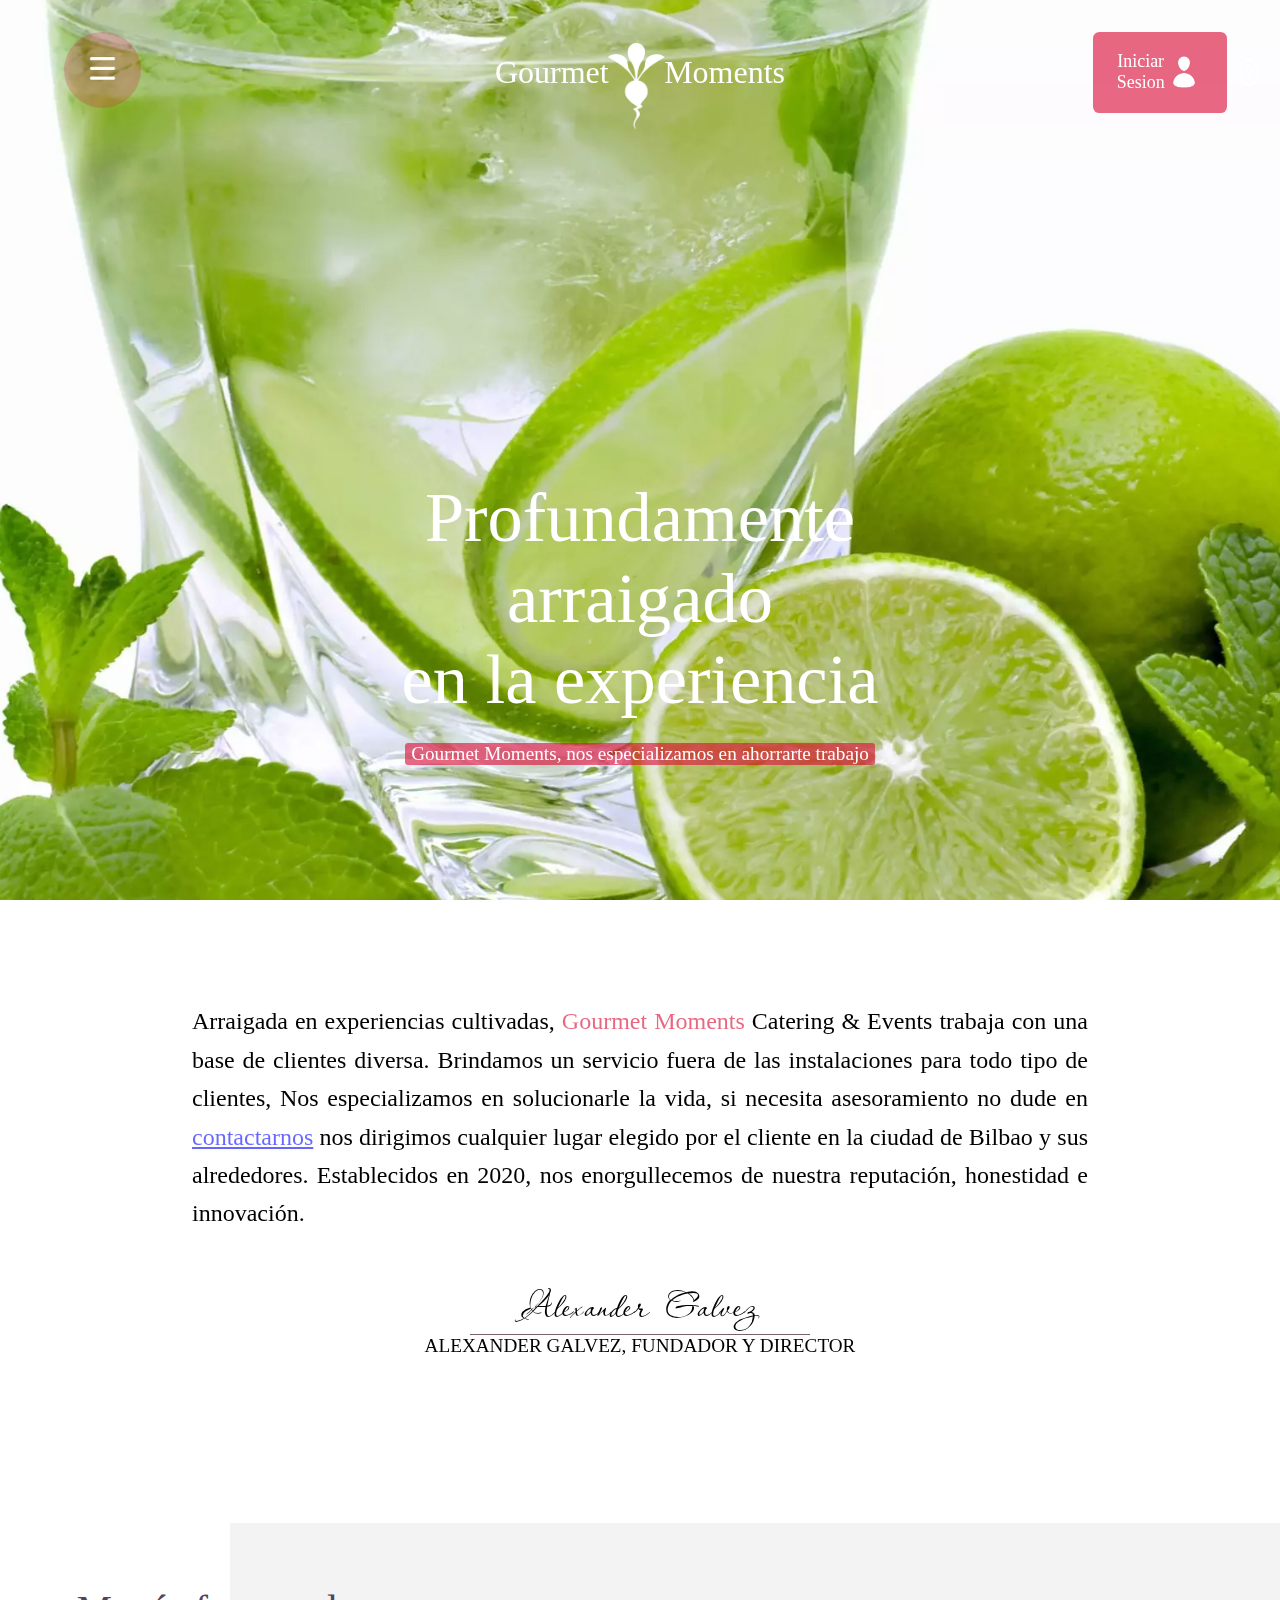
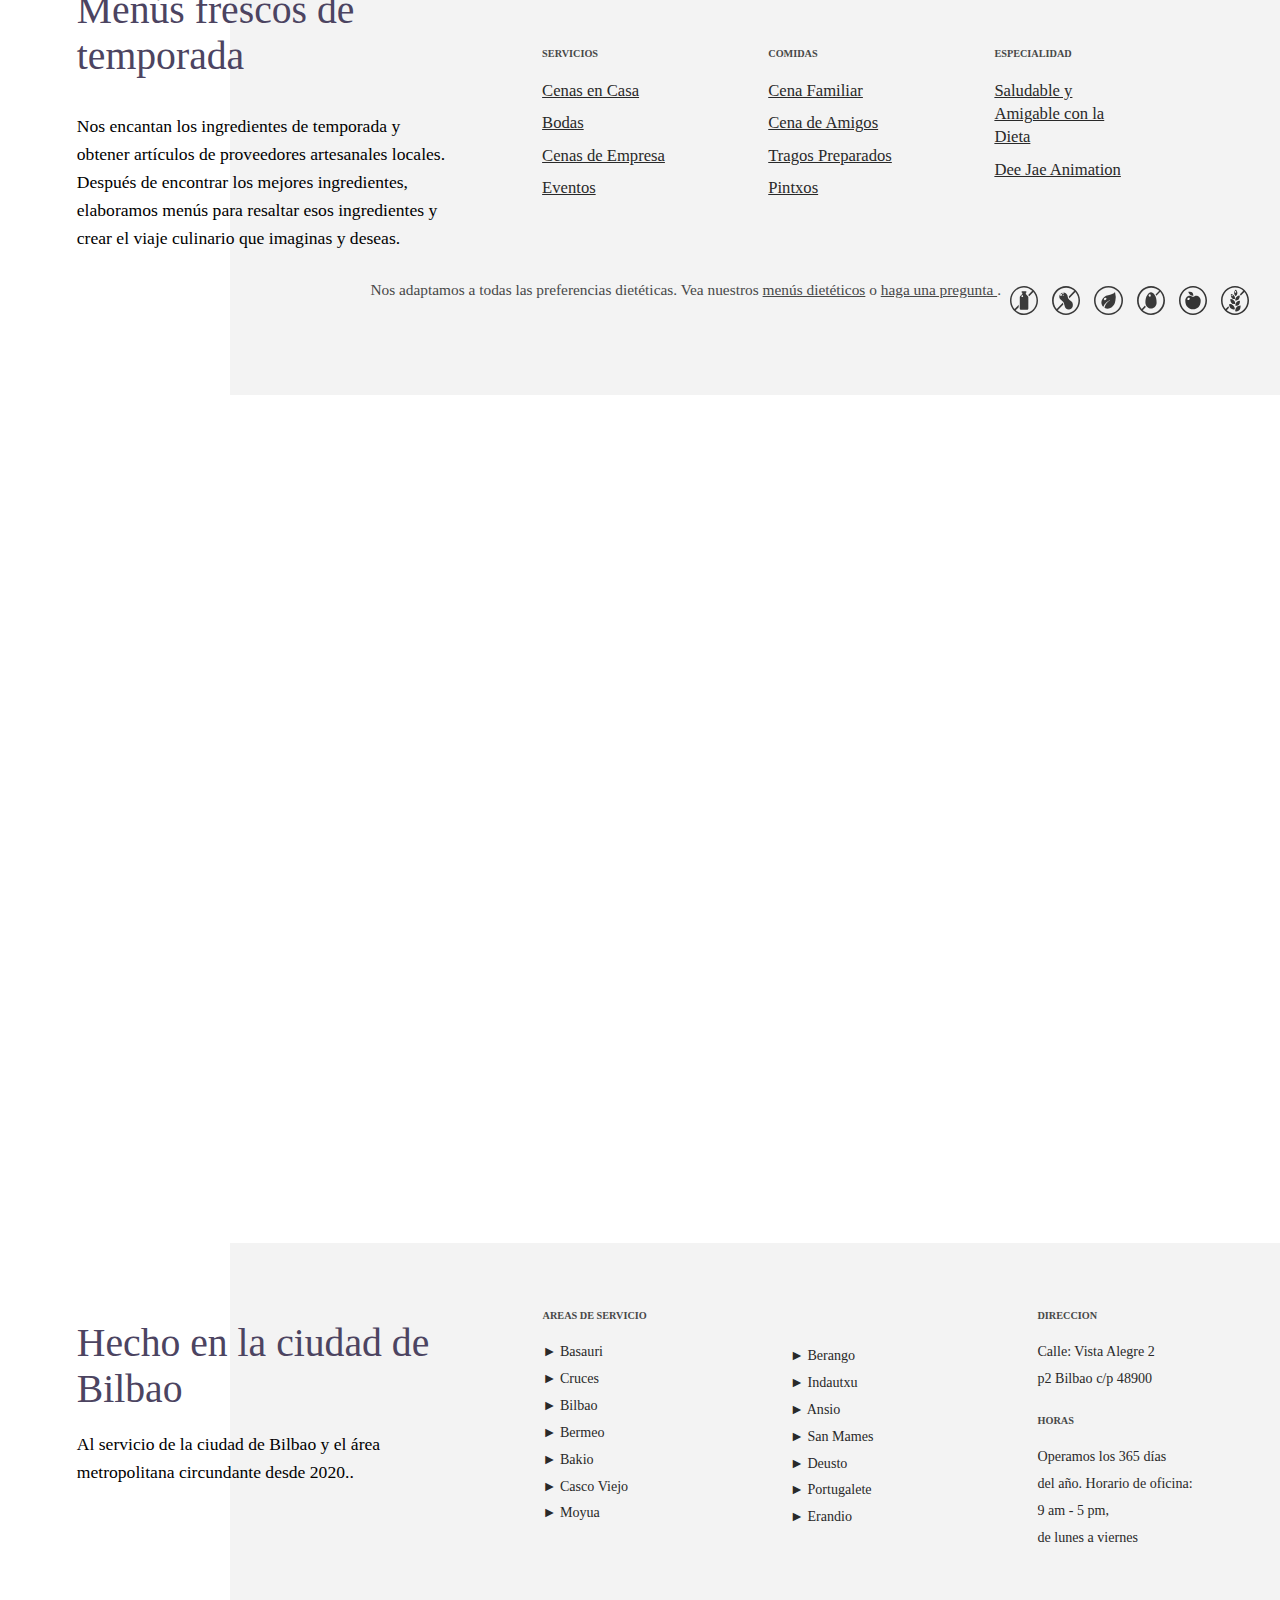
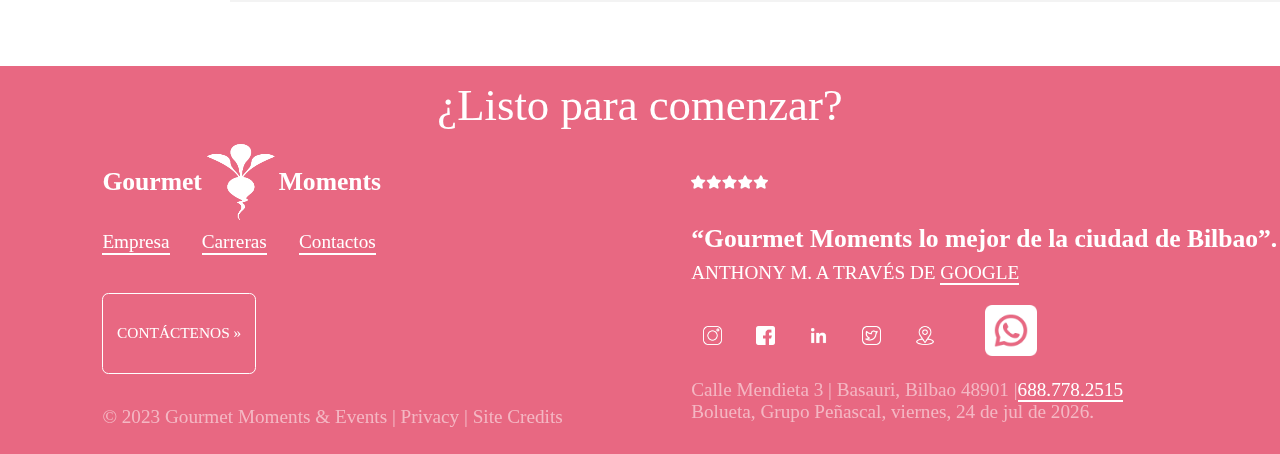
==== Bebidas.html @ 795eef55 "prob js" ====
<!DOCTYPE html>
<html lang="en">

<head>
    <meta charset="UTF-8">
    <meta name="viewport" content="width=device-width, initial-scale=1.0">
    <link rel="stylesheet" href="css/estilos.css">
    <link rel="icon" type="image/png" href="multimedia/logomod.png">
    <title>Gourmet Moments Bebidas</title>

</head>

<body>


    <main class="cont-general-Bebidas">
        <div class="parallax-Bebidas"></div>

        <!--NAVEGADOR-->

        <nav class="nav-principal">
            <div>
                <figure class="navegador-iconos">
                    <img src="multimedia/pngwing.com.png" alt="icono de menu" id="icono-menu">
                </figure>
            </div>

            <article class="cont-logo">
                <h3>Gourmet</h3>
                <figure>
                    <img src="multimedia/logo.png" alt="logo" id="logo">
                </figure>
                <h3>Moments</h3>
            </article>

            <div class="cont-contact">
                <button class="btnclickNav">Iniciar <br> Sesion <img src="multimedia/usuario.png" alt="usuario"
                        id="usuario"> </button>
                <img src="multimedia/kisspng-computer-icons-question-mark-vector-graphics-clip-font-questioncircleo-svg-png-icon-free-download-5c0dda6aa958e3.8118011315444117546937.png"
                    alt="icono de interrogacion" id="interrogacion">
            </div>
            <div id="ayuda-btn" style="display: none;">
                <p>Haga clic en <a href="#piedepagina">Contáctenos</a> en cualquier página y complete el formulario para
                    comenzar.
                    <br>Después de
                    enviar el formulario, un planificador de cenas de Gourmet Moments se comunicará con usted lo antes
                    posible para responder sus preguntas y comenzar a planificar su cena.
                </p>
            </div>

            <!--MODAL INICIO DE SESION-->

            <section class="iniciarSesion" style="display: none;">
                <img src="multimedia/btnCerrar.png" alt="boton de cerrar" id="btnCerrar-login">
                <article class="rellenar">
                    <div id="rellenarDiv">
                        <h3 class="responsiveh3">Gourmet</h3>
                        <figure>
                            <img src="multimedia/logo.png" alt="logo" id="logo-login">
                        </figure>
                        <h3 class="responsiveh3">Moments</h3>
                    </div>

                    <form action="#" method="get" id="login">
                        <label for="emailSesion">Correo:</label>
                        <input type="email" name="emailSesion" id="emailSesion" required>
                        <label for="contrasenaSesion">Contraseña:</label>
                        <div id="ocultarFlexBtnPasword">
                            <input type="password" name="contrasenaSesion" id="contrasenaSesion" required>
                            <img src="multimedia/ver.png" alt="ver contraseña" id="verPassword"
                                title="Mostrar/Ocultar contraseña">
                        </div>
                    </form>
                    <a href="#">¿Olvidaste tu contraseña?</a>

                    <SPAN id="noregistered"></SPAN>

                    <button class="is__login--btn" id="isesion">Iniciar Sesion</button>
                    <button class="is__login--btn" id="entrarcongoogle">Continuar con Google</button>
                    <button class="is__login--btn" id="entrarconfacebook">Continuar con Facebook</button>
                    <button class="is__login--btn" id="registrarse">Registrarse</button>

                    <p>Si continúas, aceptas los Términos del servicio de Pinterest y confirmas que has leído nuestra
                        Política de privacidad.

                        Aviso de recopilación de datos</p>
                </article>
            </section>

            <!--MODAL DE LOGIN DE USUARIO-->

            <div class="modal-Login" style="display: none;">
                <img src="multimedia/btnCerrar.png" alt="boton de cerrar" id="btnCerrar">
                <article class="rellenar">
                    <h2>"Bienvenido "</h2>
                    <h3 id="texto--cambiante">Ahora es el momento de conocerte a ti, estamos ansiosos por Ayudarte.</h3>
                    <form action="#" method="get" id="formulario-login">
                        <label for="nombre">Nombre:</label>
                        <input type="text" name="nombre" id="nombre" required class="inputRegister">
                        <label for="apellido1">Primer Apellido:</label>
                        <input type="text" name="apellido1" id="apellido1" required class="inputRegister">
                        <label for="apellido2">Segundo Apellido:</label>
                        <input type="text" name="apellido2" id="apellido2" class="inputRegister">
                        <label for="mail">Correo:</label>
                        <input type="email" name="mail" id="mail" class="inputRegister">
                        <label for="telefono">Numero de Telefono:</label>
                        <input type="tel" name="telefono" id="telefono" required class="inputRegister">
                        <label for="contrasenna">Contraseña:</label>

                        <div id="verFlexBtnPasword">
                            <input type="password" name="contrasenna" id="contrasenna" required class="inputRegister">
                            <img src="multimedia/ver.png" alt="ver contrasena" id="verContrasena"
                                title="Mostrar/Ocultar contraseña">
                        </div>
                        <label for="direccion">Direccion:</label>
                        <input type="text" name="direccion" id="direccion" class="inputRegister">
                    </form>
                    <input type="submit" id="btnAceptar" value="Aceptar">

                </article>
            </div>

            <!--USO DE COOKIS-->

            <div id="cookis" style="display: none;">
                <p>Nos preocupamos por tu privacidadTanto nosotros como nuestros socios almacenamos información en el
                    dispositivo o accedemos a ella (por ejemplo, ID únicos en las cookies para el tratamiento de los
                    datos personales). Puedes aceptar o gestionar las opciones disponibles, como el derecho de oposición
                    al uso de los intereses legítimos, haciendo clic abajo, o en cualquier otro momento en la página de
                    la política de privacidad. Si bien se informará a nuestros socios de las opciones elegidas, ello no
                    afectará a los datos de navegación.Más información en nuestra política de cookies
                </p>
                <p> Tanto nosotros como nuestros asociados tratamos los datos para proporcionar: <br>
                    Utilizar datos de localización geográfica precisa. Analizar activamente las características del
                    dispositivo para su identificación. Almacenar o acceder a información en un dispositivo. anuncios y
                    contenido personalizados, medición de anuncios y del contenido, información sobre el público y
                    desarrollo de productos..</p>
                <div class="acept-cookis">
                    <input type="checkbox" id="Acept-Privacity">
                    <p>&nbsp; He leído y acepto la <a
                            href="https://retoadventur.com/policies/privacy-policy?gclid=Cj0KCQjwnMWkBhDLARIsAHBOftp-6JOwNP_RJPp3ytcD_K5DFTx3op0TSwmFCV3GIyUdl5csTtCeI-UaAgeGEALw_wcB">
                            política de privacidad</a> .</p>
                </div>
                <div class="acept-cookis">
                    <input type="checkbox" id="Acept-Notifications">
                    <p>&nbsp; Acepto que me envien notificaciones al correo electronico</p>
                </div>
                <button id="btnAceptar-cookies">Aceptar</button>
            </div>

            <!--navegador Lateral-->

            <aside class="nav-lateral" style="width: 0%; visibility: hidden;">
                <section>
                    <div id="art-Aside">
                        <h3>Gourmet</h3>
                        <figure>
                            <img src="multimedia/logo.png" alt="imagen del logo en blanco" id="logo-Aside">
                        </figure>
                        <h3>Moments</h3>
                    </div>

                    <div class="nav-lateral-scroll">
                        <ul>
                            <li class="list-lat">Servicios:<img src="multimedia/flechabajo.png" alt=""
                                    id="arrow"></li>
                        </ul>
                        <ol id="list-lat-ol">
                            <li class="list-lat-down">Dee Jae</li>
                            <li class="list-lat-down">Cocteles y Bebidas</li>
                            <li class="list-lat-down">Nuestros Chef</li>
                            <li class="list-lat-down">Menus</li>
                            <li class="list-lat-down">Contactenos</li>
                        </ol>
                        <ul>
                            <li class="list-lat"><a href="#">Nosotros:</a></li>
                            <li class="list-lat"><a href="#">Lugares:</a></li>
                            <li class="list-lat"><a href="#">Acontecimientos:</a></li>
                            <li class="list-lat"><a href="#">Compañias:</a></li>
                        </ul>
                        <button class="btnclickAside">CONTÁCTENOS</button>
                    </div>
                </section>
            </aside>

        </nav>

        <!--CABECERA-->

        <header class="cabecera" id="cab-Tragos">
            <div class="hdr-img">
                <img src="#" alt="slider de fotos" id="imgHder">

            </div>
            <h2 id="titulo">Profundamente <br>arraigado <br>
                en la experiencia</h2>
            <h1 id="titulo-pequeno">Gourmet Moments, nos especializamos en ahorrarte trabajo</h1>
        </header>

        <!--CUERPO WEB-->

        <div id="articulo-presentacion">
            <div id="art-presentacion">
                <p>Arraigada en experiencias cultivadas, <strong id="titulo-pag">Gourmet Moments</strong> Catering &
                    Events trabaja con una base de clientes diversa. Brindamos un servicio fuera de
                    las instalaciones para todo tipo de clientes, Nos
                    especializamos en solucionarle la vida, si necesita asesoramiento no dude en <strong
                        id="titulo-contactar"><a href="#piedepagina"><u>contactarnos</u></a> </strong> nos dirigimos
                    cualquier lugar elegido por el cliente en la ciudad de Bilbao y sus alrededores. Establecidos en
                    2020,
                    nos enorgullecemos de nuestra reputación, honestidad e innovación.
                    <br>
                </p>
                <span id="firma"> Alexander Galvez</span>
                <span id="firma-description">ALEXANDER GALVEZ, FUNDADOR Y DIRECTOR</span>
            </div>
        </div>



        <section class="segunda-Seccion">
            <article id="s2DivUp">
                <h4 id="s2Div-h4">Menús frescos de temporada</h4>
                <br>
                <p class="s4art-p1">Nos encantan los ingredientes de temporada y obtener artículos de proveedores
                    artesanales locales. Después de encontrar los mejores ingredientes, elaboramos menús para resaltar
                    esos ingredientes y crear el viaje culinario que imaginas y deseas.</p>
            </article>
            <div id="s2articulo">
                <article class="s2artDiv">
                    <h4>SERVICIOS</h4>
                    <a href="">Cenas en Casa</a>
                    <a href="">Bodas</a>
                    <a href="">Cenas de Empresa</a>
                    <a href="">Eventos</a>
                </article>
                <article class="s2artDiv">
                    <h4>COMIDAS</h4>
                    <a href="">Cena Familiar</a>
                    <a href="">Cena de Amigos</a>
                    <a href="">Tragos Preparados</a>
                    <a href="">Pintxos</a>
                </article>
                <article class="s2artDiv">
                    <h4>ESPECIALIDAD</h4>
                    <a href="">Saludable y <br> Amigable con la <br> Dieta</a>
                    <a href="">Dee Jae Animation</a>

                </article>
            </div>
            <div id="s2DivDown">
                <p>Nos adaptamos a todas las preferencias dietéticas. Vea nuestros <a href="">menús dietéticos</a> o <a
                        href="">haga una pregunta </a>.&nbsp; </p>
                <figure>
                    <img src="multimedia/svg-24.svg" alt="" class="icoImgSvg">
                    <img src="multimedia/svg-25.svg" alt="" class="icoImgSvg">
                    <img src="multimedia/svg-26.svg" alt="" class="icoImgSvg">
                    <img src="multimedia/svg-23.svg" alt="" class="icoImgSvg">
                    <img src="multimedia/svg-27.svg" alt="" class="icoImgSvg">
                    <img src="multimedia/svg-22.svg" alt="" class="icoImgSvg">
                </figure>
            </div>
        </section>

        <div id="lista-parallax"></div>

        <section class="cuarta-Seccion">
            <article id="s4DivUp">
                <h4 id="s4Div-h4">Hecho en la ciudad de Bilbao</h4>
                <br>
                <p class="s4art-p1">Al servicio de la ciudad de Bilbao y el área metropolitana circundante desde 2020..
                </p>
            </article>
            <div id="s4articulo">
                <article class="s4artDiv">
                    <h4>AREAS DE SERVICIO</h4>
                    <ul>
                        <li>► Basauri</li>
                        <li>► Cruces</li>
                        <li>► Bilbao</li>
                        <li>► Bermeo</li>
                        <li>► Bakio</li>
                        <li>► Casco Viejo</li>
                        <li>► Moyua</li>
                    </ul>
                </article>
                <div class="s4artDiv">
                    <ul>
                        <li id="modLaA">► Berango</li>
                        <li>► Indautxu</li>
                        <li>► Ansio</li>
                        <li>► San Mames</li>
                        <li>► Deusto</li>
                        <li>► Portugalete</li>
                        <li>► Erandio</li>
                    </ul>
                </div>
                <article class="s4artDiv">
                    <h4>DIRECCION</h4>
                    <ul>
                        <li>Calle: Vista Alegre 2</li>
                        <li>p2 Bilbao c/p 48900 </li>
                    </ul>
                    <br>
                    <h4>HORAS</h4>
                    <ul>
                        <li>Operamos los 365 días </li>
                        <li>del año. Horario de oficina: </li>
                        <li>9 am - 5 pm, </li>
                        <li>de lunes a viernes</li>
                    </ul>

                </article>
            </div>

        </section>

        <footer class="pie-pag" id="piedepagina">
            <div id="footer__container">
                <article id="titulat-footer">
                    <h5>¿Listo para comenzar?</h5>
                </article>
                <div class="contenedor-Grid-footer">
                    <article id="fterleftlogo">
                        <div id="logodelfooter">
                            <h3>Gourmet</h3>
                            <img src="multimedia/logo.png" alt="logo">
                            <h3> Moments</h3>
                        </div>
                        <div id="contderechafooter">
                            <a href="">Empresa</a>
                            <a href="">Carreras</a>
                            <a href="">Contactos</a>
                        </div>
                        <button id="fter-contact">CONTÁCTENOS »</button>
                        <p id="ocultarp">© 2023 Gourmet Moments & Events | Privacy | Site Credits</p>
                    </article>
                    <article id="fterRight">
                        <figure>
                            <img src="multimedia/cinco-estrellas.png" alt="cinco estrellas blancas" id="stars">
                        </figure>
                        <h6> “Gourmet Moments lo mejor de la ciudad de Bilbao”.</h6>
                        <span id="spnFter">ANTHONY M. A TRAVÉS DE <a href="https://www.google.es/"
                                id="spnAfter">GOOGLE</a> </span>
                        <figure id="icnsRedesFre">
                            <img src="multimedia/instagram.png" alt="Red social instagram" class="icnsRedes"
                                width="100">
                            <img src="multimedia/facebook.png" alt="Red social facebook" class="icnsRedes" width="100">
                            <img src="multimedia/linkedin.png" alt="red social linkedin" class="icnsRedes" width="100">
                            <img src="multimedia/gorjeo.png" alt="red sicial twitter" class="icnsRedes" width="100">
                            <img src="multimedia/ubicacion.png" alt="icono de ubicacion" class="icnsRedes" width="100">
                            <img src="multimedia/whatsapp.png" alt="icono de wassap" id="img-diferente" width="100">
                        </figure>
                        <p id="mostrarp">© 2023 Gourmet Moments & Events | Privacy | Site Credits</p>
                        <p>Calle Mendieta 3 | Basauri, Bilbao 48901 |<a href="tel:+346887782515"
                                id="pAfter">688.778.2515</a></p>
                        <p id="fecha"></p>
                    </article>
                </div>


            </div>
        </footer>
    </main>

    <script src="projectJs/funcionalidades.js"></script>
</body>

</html>
---- css/estilos.css ----
@font-face {
    font-family: 'prata';
    src: url('../tipografia/prata/prata-Regular.ttf');
}
@font-face {
    font-family: 'lato';
    src: url('../tipografia/lato/lato-Regular.ttf');
}
@font-face {
    font-family: 'Passions_Conflict';
    src: url('../tipografia/Passions_Conflict/PassionsConflict-Regular.ttf');
}
*{
    margin: 0;
    padding: 0;
    box-sizing: border-box;
}


.parallax-DeeJae{
    width: 100%;
    height: 100%;
    position: fixed;
    overflow: auto;
    background-image: url('../multimedia/imgDeeJae/Genesis_Nightclub_Chavon.webp');
    background-size:contain;
    background-position:center;
    background-position: fixed;
    background-size: 100% 100%;
    background-repeat: no-repeat;
    z-index: -1;
}
.parallax-TMenus{
    width: 100%;
    height: 100vh;
    position: fixed;
    overflow: auto;
    background-image: url('../multimedia/vista-superior-arreglo-verduras-otono-_1_.webp');
    background-size:contain;
    background-position:center;
    background-position: fixed;
    background-size: 100% 100%;
    background-repeat: no-repeat;
    z-index: -1;
}
.parallax-Chef{
    width: 100%;
    height: 100%;
    position: fixed;
    overflow: auto;
    background-image: url('../multimedia/imgChef/AnyConv.com__pexels-huy-phan-1422384_8_11zon.webp');
    background-size:contain;
    background-position:center;
    background-position: fixed;
    background-size: 100% 100%;
    background-repeat: no-repeat;
    z-index: -1;
}
.parallax-Bebidas{
    width: 100%;
    height: 100%;
    position: fixed;
    overflow: auto;
    background-image: url('../multimedia/imgTragos/AnyConv.com__Cocktail_Bananas_Kiwi_Lime_Black_background_577774_1280x853.webp');
    background-size:contain;
    background-position:center;
    background-position: fixed;
    background-size: 100% 100%;
    background-repeat: no-repeat;
    z-index: -1;
}
#lista-parallax{
    width: 100%;
    height: 80vh;
}

                    /* NAV PRINCIPAL */

#cookis{
    display: grid;
    position: absolute;
    top: 100%;
    right: 30%;
    width: 40%;
    margin: 0 auto;
    z-index: 500;
    border-radius: 1.5vw;
    padding: 2%;
    font-family: 'lato';	
    background-color: white;
}
#cookis p{
    font-size:clamp(1em, 2vw, 1.1em);
    text-align: justify;
}

.nav-principal{
    width: 100%;
    position: absolute;
    height: 16vh;
    background-color:transparent;
    display: grid;
    grid-template-columns: repeat(3, 1fr);
    justify-content: space-around;
    align-items: center;
    align-content: center;
    z-index: 200;
    transition: 0.5s;
}
#cont-del-nav{
    width: 100%;
    position: relative;
    position: fixed;
    height: 16%;
    background-color:white;
    box-shadow: 1px 1px 5px gray;
    display: grid;
    grid-template-columns: repeat(3, 1fr);
    justify-content: space-around;
    align-items: center;
    align-content: center;
    transition: 0.5s;
}

#icono-menu{
    margin-left: 15%;
    width: 6vw;
    padding: 3%;
    background-color: #dc143c3b;
    border-radius: 25vw;
    cursor: pointer;
}
#icono-cerrar{
    width: 6vw;
    padding: 5%;
    border-radius: 25vw;
    cursor: pointer;
}
#cerrar-responsive{
    position: absolute;
    width: 12vw;
    padding: 2.5%;
    border-radius: 25vw;
    cursor: pointer;
    z-index: 500;
}

.cont-logo{
    position: relative;
    display: flex;
    justify-content: center;
    align-items: center;
}

.cont-logo img{
    margin-top: 50%;
    width: 5vw;
    transition: 0.5s;
}
.cont-logo h3{
    margin-right: -1%;
    margin-left: -1%;
    color: white;
    font-weight: 400;
    font-size: 2.5vw;
    font-family: 'prata';
    transition: 0.5s;
}
#logo-modified img{
    margin-top: 15%;
    width: 3vw;
    color: black;
    transition: 0.5s;
}
#logo-modified h3{
    color:  rgba(110, 27, 43, 0.788);
    font-weight: 550;
    font-size: 2vw;
    transition: 0.5s;
    
}

.cont-contact{
    display: flex;
    justify-content: flex-end;
    align-items: center;
    margin-right: 5%;
}
.btnclickNav{
    display: flex;
    align-items: center;
    padding-inline: 6%;
    height: 9vh;
    color: white;
    border: none;
    border-radius: 0.5vw;
    font-family: 'lato';
    font-size: 1.4vw;
    background-color: #db143ca4;
    transition: 0.1s;
}
.btnclickNav:hover{
    cursor: pointer;
    color: #231f20;
    background-color: rgb(245, 167, 50);
}
.btnclick{
    display: flex;
    align-items: center;
    padding-inline: 4%;
    margin-top: 3%;
    height: 9vh;
    color: white;
    border: none;
    border-radius: 0.5vw;
    font-family: 'lato';
    font-size: 1.1em;
    background-color: #db143ca4;
    transition: 0.1s;
}
.btnclick:hover{
    cursor: pointer;
    color: #231f20;
    background-color: rgb(245, 167, 50);
}
#usuario{
    width: 3vw;
    height: auto;
}

#interrogacion{
    width: 1.5vw;
    height: 3vh;
    margin-left: 3%;
    transition: 0.5s;
}

#interrogacion:hover{
    cursor: pointer;
}

#ayuda-btn{
   position: absolute;
   right: 6%;
   top: 80%;
   font-size: 1.2vw;
 
    width: 25vw;
    padding: 1.2%;
    height: 23vh;
    background-color: white;
}
#ayuda-btn p{
    font-family: 'lato';
    font-weight: lighter;
    font-size: 1vw;
    line-height: 1.5em ;    
    color: #231f20;
   
}
                        /*ASIDE LATERAL*/

.nav-lateral{
    position: absolute;
    top: 0%;
    padding-top: 2%;
    height: 100vh;
    z-index: 1000;
    background-color:  #a0122f;
    transition: 0.6s;
}
.nav-lateral::-webkit-scrollbar {
    width: 0.5vw;               
  }
  
  .nav-lateral::-webkit-scrollbar-track {
    background: transparent;       
  }
  .nav-lateral::-webkit-scrollbar-thumb {
    background-color:  rgba(30, 29, 29, 0.737); 
    border-radius: 0.5vw;      
  
  }
#art-Aside{
    margin: 0 auto;
    width: 95%;
    display: flex;
    align-items: center;
    justify-content: space-around;
}

#art-Aside h3{
    font-size: 1.4em;
    font-weight: 100;
    color: white;
    font-family: 'prata';
}

#logo-Aside{
    width: 7vw;
    
}


.list-lat{
    color: white;
    margin-left: 8%;
    list-style: none;
    padding: 4%;
    display: flex;
    justify-content: space-between;
    align-items: center;
    font-size: 1.5vw;
    font-family: 'prata';
}
#list-lat-ol{
    display: none;
}
.list-lat-down{
    margin-left: 13%;
    list-style: none;
    padding: 4%;
    list-style: none;
    padding: 4%;
    font-size: 1.5vw;
    color : white;
    display: flex;
    justify-content: space-between;
    align-items: center;
    cursor: pointer;
}

.nav-lateral a{
    text-decoration: none;
    font-size: 1.5vw;
    color : white;
    transition: 0.1s;
}

.nav-lateral a:hover{
    color :  rgb(245, 167, 50);
}
#arrow{
    width: 0.8vw;
    margin-right: 10%;
    cursor: pointer;
}
.btnclickAside{
    padding:4%;
    height: 9vh;
    font-size: 1.2vw;
    font-family: 'lato';
    border-radius: 0.5vw;
    background-color:transparent;
    border: 1px solid white;
    color: white;
    margin-top: 4%;
    margin-left: 12%;
    cursor: pointer;
    transition: 0.1s;
}
.btnclickAside:hover{
   background-color:  rgb(245, 167, 50);
}

                      /* HEADER PRINCIPAL */

.cabecera{
    display: flex;
    justify-content: center;
    text-align: center;
}

.hdr-img{
    width: 100%;
    height: 100vh;
    overflow: hidden;
    position: relative;
    display: inline-block;
}


#imgHder{
    position: relative;
    width: 100%;
    height: 100%;
    object-fit:cover;
}

#titulo{
    position: absolute;
    color: white;
   bottom:20%;
   font-size: 5.5vw;
   font-family: 'prata';
   font-weight: 400;
}

#titulo-pequeno{
    position: absolute;
    bottom: 15%;
    color: white;
    font-size: 1.5vw;
    font-weight: 200;
    background-color: #dc143ca4;
    padding-inline: 0.5%;
    border-radius: 0.25vw;
    font-family: 'lato';
    
}
#art-presentacion{
 display: flex;
 flex-direction: column;
 justify-content: center;
 text-align: center;
 padding: 8%;
 padding-inline: 15%;
 text-align: justify;
}
#art-presentacion p{
    font-size:clamp(0.7em, 2vw, 1.5em);
    font-weight: 100;
    font-family: 'prata';
    line-height: 1.6em ;  
}
#firma{
    width: 38%;
    margin: 0 auto;
    font-family: 'Passions_Conflict';
    text-align: center;
    margin-top: 5%;
    font-size: 4vw;
    border-bottom: 1px solid rgba(48, 9, 17, 0.645);
}

#firma-description{
    text-align: center;
    font-family: 'lato';
    font-size: 1.5vw;  
}
#titulo-pag{
    color: rgba(220, 20, 60, 0.645);
}
#titulo-contactar a{
    text-decoration: none;
   color: rgba(0, 0, 255, 0.596);
}

                      /* SECCION UNO */

#articulo-presentacion{
    background-color: white;
}                      

.primera-Seccion{
    display: flex;
    flex-direction: row;
    display: grid;
    grid-template-columns:950px  1fr;
}
#left{
    padding-left: 5%;
    margin-inline: 3%;
}
#s1artLDiv{
    width: 80%;
    text-align:left;
}

#left img{
    width: 100%;
}

.s1l-h4{
    font-size: clamp(0.6em, 1.5vw, 1.2em);
    margin: 3%;
    font-family: 'prata';
}

#s1l-p1{
    font-family: 'lato';
    margin-top: 4%;
    line-height: 1.6em ;    
    font-size:clamp(0.8em, 2vw, 1.2em);
}
#s1l-p1:first-letter{
    font-size:3em;
    font-family: 'prata';
    margin: 1%;
    margin-top:2.5% ;
    float:left;
    color:#db143ca4;
  }
  


.s1l-text{
    font-size:clamp(0.8em, 2vw, 1.2em);
    line-height: 1.6em ;    
    font-family: 'lato';
}


#s1artR3{
    margin-top: 10%;
    position: relative;
}
#s1artR-Btn2{
    width: 10vw;
    height: 9vh;
    margin: 3%;
    font-size: 1.2vw;
    font-family: 'lato';
    border-radius: 0.5vw;
    background-color:transparent;
    border: 1px solid white;
    color: white;
    position: absolute;
    bottom: 5%;
    left: 5%;
}

#s1artR-Btn2:hover{
        cursor: pointer;
        color: #231f20;
        background-color: rgb(245, 167, 50);
    
}

#right{
    padding-right: 12%;
}
#s1artRDiv{
    text-align: left;
}
#right img{
    width: 100%;
   
}
.s1r-h4{
    vertical-align: inherit;
    font-size: clamp(0.6em, 1.5vw, 1em);
    margin: 3%;
    font-family: 'lato';
    
}
.s1r-h5{
    font-size: 3.1vw;
    font-weight: 400;
    color: #4c4461;
    font-family: 'prata';
    margin-left: 3%;
}
.s1r-text{
    font-size:clamp(0.8em, 2vw, 1.2em);
    font-family: 'lato';
    line-height: 1.6em ;   
    Color:#231f20
}

                                 /*SECTION DOS*/

.segunda-Seccion{
    position: relative;
    padding-top: 5%;
    padding-bottom: 5%;
    display: flex;
    justify-content: flex-end;
    background-color: white;
    
}

#s2DivUp{
    position: absolute;
    width:35vw;
    left: 3%;
    margin-top: 2%;
    padding: 3%;
}
#s2Div-h4{
    font-size: 3.1vw;
    padding-bottom: 4%;
    font-weight: 400;
    color: #4c4461;
    font-family: 'prata';
}
#s2articulo{
    display: grid;
    grid-template-columns:repeat(3, 1fr);
    width: 82%;
    padding: 5%;
    padding-bottom: 15%;
    padding-left: 24%;
    background-color: rgba(7, 7, 7, 0.048);
}
#s2art-p1{
    font-size: 1.2vw;
    font-family: 'lato';
    line-height: 1.6vw ;    
}
.s2artDiv{
    padding-top: 25%;
    height: 80%;
    text-decoration: none;
    display: inline-flex;
    flex-direction: column;
}
.s2artDiv a{
   padding: 2%;
   text-decoration: none;
   font-size: 1.3vw;
   line-height: 1.8vw ;    
   font-family: 'prata';
   color: #292929;
   text-decoration: underline;
}
.s2artDiv a:hover{
    color: rgb(220, 20, 60);
}

.s2artDiv h4{
    padding: 2%;
    margin-bottom: 5%;
   font-size: 0.8vw;
    font-family: 'lato';
    color: #474848;
 }
 #s2DivDown{
    position: absolute;
    margin-top: 28%;
    right: 2%;
    font-size: 1.2vw;
    font-family: 'lato';
    display: flex;
    color: #474848;
 }
 .icoImgSvg{
    cursor: pointer;
    width: 3vw;
    padding: 2%;
 }
 
 #s2DivDown a{
  text-decoration: none;
  color: #474848;
  text-decoration: underline;
 }
 #s2DivDown a:hover{
    text-decoration: none;
    color: rgb(91, 3, 174);
    text-decoration: underline;
   }

   

                                         /*SECTION TRES*/

.tercera-Seccion{
    margin-top: 5%;
    display: flex;
    flex-direction: row;
    display: grid;
    grid-template-columns: 1fr 950px;
}

#s3srtRight{
    padding-right: 8%;
    margin-left: 4%;
}

#s3srtRight img{
    width: 100%;
    height: 70vh;
}

#s3srtleft{
    padding-left: 10%; 
}

#s3srtleft img{
    width: 100%;
    height: 50vh;
}
#s3artR3{
    margin-top: 10%;
    position: relative;
}
#s3artR-Btn2{
    position: absolute;
    left: 5%;
   bottom: 5%;
    width: 10vw;
    height: 9vh;
    font-size: 1.2vw;
    font-family: 'lato';
    border-radius: 0.5vw;
    background-color:transparent;
    border: 1px solid white;
    color: white;
}
#s3artR-Btn2:hover{
    cursor: pointer;
    color: #231f20;
    background-color: rgb(245, 167, 50);
}

                                       /*SECTION CUATRO*/

.cuarta-Seccion{
    position: relative;
    height: auto;
    padding-top: 5%;
    padding-bottom: 5%;
    display: flex;
    justify-content: flex-end;
    background-color: white;
}

#s4DivUp{
    position: absolute;
    width:35vw;
    left: 3%;
    margin-top: 3%;
    padding: 3%;
}
#s4Div-h4{
    font-size: 3.1vw;
    font-weight: 400;
    color: #4c4461;
    font-family: 'prata';
    
}
.s4art-p1{
    font-size: clamp(0.6em, 2vw, 1.1em);
    font-family: 'lato';
    line-height: 1.6em ; 
}
.s4artDiv{
    padding-top: 25%;
    text-decoration: none;
    display: flex;
    flex-direction: column;
}
.s4artDiv li{
   padding: 2%;
   list-style:none;
   font-size: 1.1vw;
   padding: 2%;   
   font-family: 'prata';
   color: #292929;
}

.s4artDiv h4{
    padding: 2%;
    margin-bottom: 5%;
    font-size: 0.8vw;
    font-family: 'lato';
    color: #474848;
}
#modLaA{
    margin-top: 15%;
}
#horash4{
    margin-top: 20%;
}
.listaArreglo{ 
    width: 70%;
}
#s4articulo{
    display: grid;
    grid-template-columns:repeat(3, 1fr);
    width: 82%;
    padding-bottom: 4%;
    padding-left: 24%;
    background-color: rgba(7, 7, 7, 0.048);
}


                                        /*FOOTER*/

.pie-pag{
    background-color:  white;
    color: white;
}
.pie-pag h5{
    padding: 1%;
    text-align: center;
    font-size:clamp(2em, 4vw, 3.5vw);
    font-weight: 200;
    font-family: 'prata';
}
#footer__container{
    font-size: 1em;
    background-color:  rgba(220, 20, 60, 0.645);
}
#titulat-footer{
    width: 100%;
    height: 20%;
}
.contenedor-Grid-footer{
    display: flex;
    display: flexbox;
}
#fterleftlogo{
    padding-left: 8%;
   padding-bottom: 2%;
    width: 50%;
}
#fterRight {
    padding-left: 4%;
    width: 50%;
}
#fterRight h6{
   font-size:clamp(1.1em, 2vw, 1.8em);
}
#logodelfooter{
    display: flex;
    align-items: center;
    margin-bottom: 2%;
}
#logodelfooter h3{
   font-size: clamp(1.6em, 2vw, 2.5em);
}

#contderechafooter{
    display: flex;
    align-items: center;
    margin-bottom: 7%;
}

#fter-contact{
    width: 12vw;
    height: 9vh;
    border: 1px solid white;
    border-radius: 0.5vw;
    color: white;
    font-size: 1.2vw;
    background-color:transparent;
    font-family: 'lato';
    margin-bottom: 6%;
}
#fter-contact:hover{
    cursor: pointer;
    color: #231f20;
    background-color:  rgb(245, 167, 50);
}

#fterleftlogo a{
    margin-right: 6%;
    transition: 0.5s;
    font-size:clamp(1em, 2vw, 1.5vw);
    font-weight: 500;
    text-decoration: none;
    color: white;
    border-bottom: 2px solid white;
    font-family: 'lato';
}

#fterleftlogo a:hover{
    color: rgb(91, 3, 174);
    border-bottom: 2px solid rgb(91, 3, 174);
}

#fterleftlogo img{
    width: 6vw;
    height: 6vw;
}

.pie-pag p{
    color: rgba(255, 255, 255, 0.527);
    font-size:clamp(0.7em, 2vw, 1.2em);
}
#mostrarp{
    display: none;
}

#spnAfter{
text-decoration: none;
color: white;
border-bottom: 2px solid white;
}

#spnAfter:hover{
    text-decoration: none;
    border-bottom: 2px solid rgb(91, 3, 174);
    color: rgb(91, 3, 174);
}

#pAfter{
    text-decoration: none;
    color: white;
    border-bottom: 2px solid white;
}

#pAfter:hover{
    border-bottom: 2px solid rgb(91, 3, 174);
    color: rgb(91, 3, 174);
}

#icnsRedesFre{
   padding: 2%;
    display: flex;
    align-items: center;
    align-content: center;
}


#spnFter{
    font-size:clamp(0.8em, 2vw, 1.2em);
    font-family: 'lato';
    line-height: 2em ; 
}

#stars{
    width: 6vw;
}

.icnsRedes{
    width: 1.5vw;
    margin-right: 6%;
    transition: 0.5s;

}

.icnsRedes:hover{
    cursor: pointer;
    color: white;
    transform: scale(1.4);
}

#img-diferente{
    margin-left: 3%;
    width: 4vw;
    transition: 0.5s;
    margin-bottom: 2%;
}

#img-diferente:hover{
    cursor: pointer;
    transform: scale(1.1);
}

                                   /*Modal de registrar usuario*/

.modal-Login{
    position: absolute;
    top: 12%;
    right: 35%;
    width: 35vw;
    height: 96vh;
    margin: 0 auto;
    border-radius: 1vw;
    z-index: 500;
    background-color: rgb(160, 18, 47);
}
#btnCerrar{
    width: 1.5vw;
    margin: 3%;
    float: right;
    cursor: pointer;
}
.rellenar{
    width: 65%;
    margin: 0 auto;
    color: white;
}
#formulario-login{
    display: flex;
    flex-direction: column;
}
.inputRegister{
    margin: 1%;
    width: 98%;
    height: 4.5vh;
    font-size: 1.1vw;
    font-weight:550;
    border-radius: 0.3vw;
    border: none;
    font-family: 'lato';
}
.rellenar input:focus{
    outline: none;
}
::placeholder {
    color: red;
  }


.rellenar label{
    font-family: 'prata';
    margin-left: 2%;
    margin-top: 1.5%;
}
.rellenar h2{
    font-family: 'prata';
    font-size: 2vw;
    text-align: center;
    font-weight: 300;
    margin-top: 4%;
}
.rellenar h3{
    font-family: 'lato';
    font-size: 1.4vw;
    text-align: center;
    font-weight: 100;
    margin-top: 2%;
    margin-bottom: 2%;
}
#btnAceptar{
    width: 6vw;
    padding: 3%;
    margin-top: 4%;
    border: none;
    margin-left: 40%;
    font-size: 1vw;
    font-weight:600;
    border-radius: 0.5vw;
    font-family: 'lato';
}
#btnAceptar:hover{
    cursor: pointer;
    background-color:  rgb(245, 167, 50);
}

.acept-cookis{
    display: flex;
    margin-top: 4%;
}
#btnAceptar-cookies{
    margin-top: 3%;
    padding: 2%;
    border-radius: 0.3vw;
    background-color: #a0122f;
    opacity: 0.3;
    color: white;
}
#verFlexBtnPasword{
    width: 100%;
    position: relative;
    display: flex;
}

#verContrasena{
    position: absolute;
    right: 5%;
    top: 20%;
    width: 1.5vw;
}


                                /*Modal de iniciar sesion */

.iniciarSesion{
    position: absolute;
    top: 12%;
    right: 35%;
    width: 35vw;
    height: 96vh;
    margin: 0 auto;
    border-radius: 1vw;
    z-index: 500;
    background-color: rgb(160, 18, 47);
}
#btnCerrar-login{
    width: 1.5vw;
    margin: 3%;
    float: right;
    cursor: pointer;
}
#login{
    margin-top: 5%;
}
#logo-login{
    width: 4vw;
}
.rellenar a{
    color: white;
   margin-left: 25%;
}
.rellenar a:hover{
    color:  rgb(245, 167, 50);
}
#login input{
    width: 98%;
    height: 4.5vh;
    font-size: 1rem;
    font-weight:550;
    border-radius: 0.3vw;
    border: none;
    font-family: 'lato';
   margin-top: 3%;
   margin-bottom: 3%;
}
#login-label{
    margin-top: 5%;
}

#rellenarDiv{
    margin-top: 5%;
    display: flex;
    justify-content: center;
    align-items: center;
}
#isesion{
    margin-top: 12%;
}
.is__login--btn{
    width: 90%;
    padding: 3%;
    border-radius: 2vw;
    background-color: white;
    border: none;
    margin: 3%;
    font-size: 1vw;
    cursor: pointer;
}
.is__login--btn:hover{
    background-color: rgb(245, 167, 50);
}
#ocultarFlexBtnPasword{
    position: relative;
    display: flex;
}
#verPassword{
    position: absolute;
    right: 5%;
    top: 28%;
    width: 1.5vw;
}

                                   /*formulario*/

.disponibilidad{
    width: 100%;
    height: 100%;
    background-color:rgba(142, 28, 51, 0.454);
    padding: 3%;
    padding-bottom: 6%;
    display: grid;
    grid-template-columns: 1fr 1fr;
}
#disp__form__right{
  display: flex;
  flex-direction: column;
}



.inp-largo{
    width: 97%;
    height: 7vh;
    border-radius: 0 2vw 2vw 2vw;
    margin: 1%;
    border: none;
    padding: 2%;

}
.inp-largo::placeholder{
    color: rgb(153, 152, 152);
    font-size: 1.2em;
}
.inp-corto{
    width: 47%;
    height: 7vh;
    border-radius: 0 2vw 2vw 2vw;
    margin: 1%;
    border: none;
    padding: 2%;
}
#disp-btnEnviar{
    margin-top: 5%;
    width: 80%;
    height: 5vh;
    border-radius: 50px 50px 50px 50px / 50px 50px 50px  50px;
    box-shadow: 0 1px 3px  rgb(142, 28, 51);
    display: flex;
    border: none;
    justify-content: center;
    align-items: center;
    align-content: center;
    margin: auto;
}
.inp-corto::placeholder{
    color: rgb(153, 152, 152);
    font-size: 1.2em;
}
#inp-tarea{
    height: 16vh;
    border-radius: 0 1.5vw 1.5vw 1.5vw;
}
#form-disponibilidad span{
    color: red;
    font-size: 1em;
    font-weight: 800;
}
#form-disponibilidad label{
    color: rgb(59, 59, 59);
    font-size:clamp(1em, 2vw, 1.2em);
    font-weight: 550;
    margin-left: 3%;
}
.cambposicion{
    padding-left: 38%;
}
.posicion-label-Responsive{
    display: none;
}
.disp__form-slider{
    padding-top: 5%;
    width: 100%;
    display: flex;
    justify-content: center;
    align-items: center;
}
.fig_left-icons{
    display: flex;
    flex-direction: column;
    align-items: center;
    text-align: center;
    color: #a0122f;
    font-family: 'lato';
    font-size: clamp(0.6em, 5vw, 1.3em);
}

#disp__left-iconos{
    width: 60%;
    height:15vh;
    display: flex;
    justify-content: space-around;
    margin-top: 3%;
    margin-bottom: 8%;
    padding: 2%;
}

.disp__right_btnSlider{
    margin: 2%;
    width: 8%;
    height: 8%;
}

#disp__form-circulos{
    padding-top: 2%;
    display: flex;
    justify-content: center;
    align-items: center;
}

#contenedor-slider{
    width: 80%;
    height: 55vh;
}
#disp__right-slider{
    width: 100%;
    height: 100%;
    box-shadow: 10px 10px 10px rgb(142, 28, 51);
}
.disp__span-circle{
    transition: 0.5s;
    margin-top: 3%;
    padding: 1.5%;
    width: 1vw;
    margin-inline: 1%;
    height: 1vw;
    border-radius: 50px 50px 50px 50px / 50px 50px 50px  50px;
}
.disp__ico-form{
    width: 40%;
}


                          /*creacion del contenedor de wassap*/


#divWassap{
    position: relative;
    position: fixed;
    width: 25%;
    height: 35vh;
    bottom: 2vh;
    right: 1%;
    background-color: white;
    border: 0.5px solid rgb(142, 28, 51);
    border-radius: 50px 50px 50px 50px / 50px 50px 50px  50px;
    box-shadow: 0 1px 3px  rgb(142, 28, 51);
    overflow: hidden;
}
#wassap-container{
    width: 100%;
    height: 25%;
    background-color: #db143cb8;
    }

#container2{
    padding-top: 5%;
    padding-left: 5%;
    padding-right: 5%;
    margin-top: 5%;
    margin-left: 1%;
    width: 95%;
    height: 35%;
    border: 1px solid gray;
    box-shadow: 1px 0  3px 1px gray;
    border-radius: 50px 50px 50px 50px / 50px 50px 50px  50px;
}
#textoWsP{
    font-size: clamp(0.8em, 1.5vw, 1.1em);
    color : rgba(51, 49, 49, 0.822);
    font-family: 'lato';
}
#textopowBy{
    color: white;
    position: absolute;
    top: 6%;
    left: 5%;
    font-size: clamp(0.8em, 1.5vw, 1em);
    font-family: 'lato';
}
#spanWassap{
    font-size: clamp(1.2em, 1.5vw, 1.8em);
    font-family: 'prata';
    font-weight: 600;
}
#btnenviarWS{
    font-size: clamp(0.8em, 1.5vw, 1em);
    position: relative;
    text-align: right;
    padding-right: 3%;
    width: 42%;
    color: white;
    font-weight: 520;
    height: 6vh;
    border-radius: 50px 50px 50px 50px / 50px 50px 50px  50px;
    margin-left:  3%;
    margin-top: 5%;
    border: none;
    box-shadow: 0px 0  3px 1px rgb(64, 64, 64);
    background-color: #db143cb8;
}	
#btnenviarWS:hover{
    cursor: pointer;
    background-color: #cd405cb8;
}

#imgbtnWsp{
    width: 2.5vw;
    position: absolute;
    left: 10%;
    top: 3%;
}

#btnCloseWassap{
    position: absolute;
    width: 2vw;
    height: 2vw;
    top: 6%;
    right: 8%;
}
/*////////////////////////////////////////////////////////////////////////
//////////////////////////////////////////////////////////////////////////////////////////////////
////////////////////////////////////////////////////////////////////////////////////////////////////////////**/


@media (max-width: 768px) {

    @font-face {
        font-family: 'prata';
        src: url('../tipografia/prata/prata-Regular.ttf');
    }
    @font-face {
        font-family: 'lato';
        src: url('../tipografia/lato/lato-Regular.ttf');
    }
    @font-face {
        font-family: 'Passions_Conflict';
        src: url('../tipografia/Passions_Conflict/PassionsConflict-Regular.ttf');
    }
    *{
        margin: 0;
        padding: 0;
        box-sizing: border-box;
        margin: 0 auto;
    }
    .parallax{
        width: 100%;
        height: 100%;
        position: fixed;
        overflow: auto;
        background-image: url('../multimedia/vista-superior-arreglo-verduras-otono-_1_.webp');
        background-size:contain;
        z-index: -1;
    }
    #lista-parallax{
        height: 20vh;
    }

    #cookis{
        display: grid;
        position: absolute;
        top: 0%;
        left: 0%;
        width: 100%;
        height: 100vh;
        z-index: 500;
        border-radius: 1.5vw;
        padding: 6%;
        font-family: 'lato';	
        background-color: white;
    }
    
    .acept-cookis{
        display: flex;
        margin-top: 4%;
        justify-content: space-between;
    }
    .nav-principal{
        width: 100%;
        position: absolute;
        height: 10vh;
        background-color:transparent;
        display: grid;
        grid-template-columns: repeat(3, 1fr);
        justify-content: space-around;
        align-items: center;
        align-content: center;
        z-index: 200;
        transition: 0.5s;
    }
    #cont-del-nav{
        width: 100%;
        position: relative;
        position: fixed;
        height: 10%;
        background-color:white;
        box-shadow: 1px 1px 5px gray;
        display: grid;
        grid-template-columns: repeat(3, 1fr);
        justify-content: space-around;
        align-items: center;
        align-content: center;
        transition: 0.5s;
    }
    .primera-Seccion{
        padding: 0;
        margin: 0;
        display: flex;
        flex-direction: column;
    }
   .tercera-Seccion{
    padding: 0;
    margin: 0;
    display: flex;
    flex-direction: column;
   }
   #s1artLDiv button{
    margin-bottom: 5%;
}
.cont-contact{
    display: flex;
    justify-content: flex-end;
    align-items: center;
    margin-right: 5%;
}

#interrogacion{
    display: none;
}
#icono-menu{
    margin-left: 20%;
    width: 40%;
    z-index: -1;
}
.cont-logo img{
    margin-top: 50%;
    width: 10vw;
    transition: 0.5s;
}
.cont-logo h3{
    margin-right: -1%;
    margin-left: -1%;
    color: white;
    font-weight: 400;
    font-size: 3vw;
    font-family: 'prata';
    transition: 0.5s;
}
.btnclickNav{
    width: 24vw;
    padding-inline: 12%;
    height:4vh;
    font-size: 0.6em;
}
.btnclickNav:hover{
    cursor: pointer;
    color: #231f20;
    background-color: rgb(245, 167, 50);
}

.btnclick{
    padding-inline: 2%;
    margin-top: 3%;
    height: 4vh;
    font-size: 0.7em;
}

#usuario{
width: 30%;
}
#imgHder{
    position: relative;
    display: flexbox;
    contain:content;
    width: 100%;
    height: 100%;
}
#titulo{
    position: absolute;
    color: white;
   bottom:45%;
   font-size: 7.5vw;
   font-family: 'prata';
   font-weight: 400;
}

#titulo-pequeno{
    position: absolute;
    bottom: 35%;
    color: white;
    font-size: 3.5vw;
    font-weight: 200;
    background-color: #dc143ca4;
    padding-inline: 0.5%;
    border-radius: 0.25vw;
    font-family: 'lato';   
}
#left{
    padding-left: 0%;
}
#right{
    padding-right: 0%;
    padding-inline: 3%;
}

#s2articulo{
    display: grid;
    grid-template-columns:repeat(3, 1fr);
    width: 82%;
    height:100%;
    padding-left: 24%;
    margin-right: 0%;
    background-color: rgba(7, 7, 7, 0.048);
}
.s2artDiv{
    padding-top: 25%;
    height:70%;
    text-decoration: none;
    display: flex;
    flex-direction: column;
    text-align:center;
}


.s2artDiv a{
   padding: 3%;
   font-size: 2vw;
   line-height: 4vw ;    

}
.s2artDiv h4{
    padding: 2%;
    margin-bottom: 10%;
   font-size: 2vw;
    font-family: 'lato';
    color: #474848;
 }
#s3srtleft{
    padding-left: 0%; 
    padding-inline: 3%;
}
#s3srRight{
    padding-left: 0%; 
    padding-inline: 0%;
}
#s3srtRight img{
  display: none;
}

#s4articulo{
    display: grid;
    grid-template-columns:repeat(4, 1fr);
    margin-right: 0%;
    padding-left:24%;
    background-color: rgba(7, 7, 7, 0.048);
}

#s1artR-Btn2{
    width: 22vw;
    height: 5vh;
    font-size: 0.7em;
}

#s3artR-Btn2{
    width: 22vw;
    height: 5vh;
    font-size: 0.7em;
}
.nav-lateral-scroll{
    margin-top: 10%;
}
.list-lat{
    margin-left: 4%;
    list-style: none;
    padding: 4%;
 
}
.list-lat a{
    font-size: 4vw;
    display: flex;
    margin-left: 5%;
}

#list-lat-ol{
    display: none;
}

.list-lat-down{
    margin-left: 13%;
    list-style: none;
    padding: 4%;
    list-style: none;
    padding: 4%;
    font-size: 3.5vw;
    color : white;  
}
.btnclickAside{
    margin-left: 40%;
    height: 6vh;
    font-size: 2.5vw;
    }
    
    #art-Aside h3{
        font-size: 5vw;
        font-weight: 100;
        color: white;
        font-family: 'prata';
    }
    
    #logo-Aside{
        width: 10vw;
    }
    .iniciarSesion{
        position: absolute;
        top: 0%;
        right: 0%;
        width: 100vw;
        height: 100vh;
        margin: 0 auto;
        border-radius: 1vw;
        z-index: 500;
        background-color: rgb(160, 18, 47);
        font-size: 1rem;
    }
    .is__login--btn{
        width: 90%;
        padding: 3%;
        border-radius: 2vw;
        background-color: white;
        border: none;
        margin: 3%;
        font-size: 3.5vw;
        cursor: pointer;
    }
    .modal-Login{
        position: absolute;
        top: 0%;
        right: 0%;
        width: 100%;
        height: 100vh;
        margin: 0 auto;
        border-radius: 1vw;
        z-index: 500;
        background-color: rgb(160, 18, 47);
        font-size: 1rem;
    }
    #btnAceptar{
        width: 30vw;
        padding: 3%;
        margin-top: 4%;
        border: none;
        margin-left: 30%;
        font-size: 5vw;
        font-weight:600;
        border-radius: 0.5vw;
        font-family: 'lato';
    }
    #verFlexBtnPasword{
        width: 100%;
        position: relative;
        display: flex;
    }
    #verContraseña{
        position: absolute;
        right: 5%;
        top: 22%;
        width: 6vw;
    }
    #btnCerrar{
        width: 6vw;
        margin: 3%;
        float: right;
        cursor: pointer;
    }
    .rellenar{
        width: 90%;
        margin: 0 auto;
        color: white;
    }
    .rellenar h1{
        font-family: 'prata';
        font-size: 8vw;
        text-align: center;
        font-weight: 300;
        margin-top: 4%;
    }
    .rellenar h3{
        font-family: 'lato';
        font-size: 5vw;
        text-align: center;
        font-weight: 100;
        margin-top: 2%;
        margin-bottom: 2%;
    }
    #logo-login{
        width: 20vw;
    }
    #btnCerrar-login{
        width: 6vw;
        margin: 3%;
        float: right;
        cursor: pointer;
    }
    #login input{
        font-size: 0.9rem;
        border-radius: 1.5vw;
    }
    .is__login--btn{
        font-size: 0.9rem;
        padding: 1.8%;
    }
    .inputRegister{
        font-size: 0.9rem;
        border-radius: 1.5vw;
    }
    #verPassword{
        position: absolute;
        right: 5%;
        top: 28%;
        width: 6vw;
    }
#verContrasena{
    width: 6vw;
}

#art-presentacion{
    display: flex;
    flex-direction: column;
    justify-content: center;
    text-align: center;
    padding: 8%;
    padding-inline: 3%;
    text-align: justify;
   }
   .s1l-text{
    text-align: justify;
    line-height: 1.6em ;    
    margin: 0%;
}
#s1artLDiv{
    width: 100%;
    text-align:justify;
}
#s1artRDiv{
    text-align: justify;
}
.s1r-text{
    margin: 0%;
    text-align: justify;
}
#logo-modified img{
    margin-top: 15%;
    width: 5vw;
    color: black;
    transition: 0.5s;
}
#logo-modified h3{
    color:  rgba(110, 27, 43, 0.788);
    font-weight: 550;
    font-size: 3vw;
    transition: 0.5s;
}
#s4DivUp{
    position: absolute;
    width:40vw;
    left: 2%;
    margin-top: 0%;
    padding: 2%;
}
.segunda-Seccion{
    height: 45vh;
    position: relative;
    padding-top: 5%;
    padding-bottom: 6%;
    background-color: white;
    
}
#s2DivUp{
    position: absolute;
    width:40vw;
    left: 2%;
    margin-top: 0%;
    padding: 2%;
}
#s2articulo{
    display: grid;
    grid-template-columns:repeat(3, 1fr);
    width: 82%;
    padding: 1%;
    padding-bottom: 15%;
    padding-left: 24%;
    background-color: rgba(7, 7, 7, 0.048);
}
#s2DivDown{
    position: absolute;
    width: 78%;
    margin-top: 60%;
    right: 2%;
    font-size: 2.5vw;
    font-family: 'lato';
    display: flex;
    flex-direction: column;
    color: #474848;
 }
 .icoImgSvg{
    cursor: pointer;
    width: 7vw;
    padding: 2%;
    margin-top: 5%;
 }

 .s4artDiv li{
    padding: 0%;
    list-style:none;
    font-size: 2vw;  
    font-family: 'prata';
    color: #292929;
   
 }
 #s4DivUp{
    position: absolute;
    width:30vw;
    left: 3%;
    margin-top: 3%;
    padding: 3%;
   
  
}
#s4articulo{
    display: grid;
    grid-template-columns:repeat(3, 1fr);
    width: 85%;
    padding-bottom: 4%;
    padding-left: 15%;
    background-color: rgba(7, 7, 7, 0.048);
 
}
.s4artDiv h4{
    padding: 2%;
    margin-bottom: 5%;
    font-size: 2vw;
    font-family: 'lato';
    color: #474848;
}
.s4artDiv{
    padding-top: 25%;
    text-decoration: none;
    display: flex;
    flex-direction: column;
    margin: 0%;
}
#modLaA{
    margin-top: 35%;
}
.listaArreglo{ 
    width: 90%;
}

                                                    /*footer responsive*/
.contenedor-Grid-footer{
    display: flex;
   flex-direction: column;
}
#fterleftlogo{
    padding-left: 2%;
    width: 100%;
}
#fterRight {
    width: 100%;
}
#fter-contact{
    position: absolute;
    width: 25vw;
    height: 4vh;
    left: 40%;
    border: 1px solid white;
    border-radius: 0.5vw;
    color: white;
    font-size: 2.5vw;
    background-color:transparent;
    font-family: 'lato';
    margin-bottom: 0%;
}
#fterleftlogo img{
    width: 15vw;
    height: 15vw;
    margin-inline: -8%;
}
.icnsRedes{
    width: 8vw;
    margin-right: 2%;
    transition: 0.5s;
}
#img-diferente{
    margin-left: 4%;
    width: 15vw;
    transition: 0.5s;
    margin-bottom: 2%;
}
#stars{
    width: 12vw;
}
#ocultarp{
    display: none;
}
#mostrarp{
    display: block;
}

.pie-pag p{
 padding-bottom: 2%;
}

/*formulario responsive*/

.disponibilidad{
    padding: 2%;
   display: flex;
   flex-direction: column;
}
.disp__form-slider{
    padding-top: 0%;
}
#contenedor-slider{
   height: 30vh;

}

.cambposicion{
    display: none;
}
.posicion-label-Responsive{
    display: block;
}

.inp-largo{
    width: 95%;
    height: 5vh;
    border-radius: 0 5vw 5vw 5vw;
    margin: 3%;
    padding: 4%;
}

.inp-corto{
    width:95%;
    height: 5vh;
    border-radius: 0 5vw 5vw 5vw;
    margin: 3%;
    padding: 4%;
}


/* contenedor wassap*/

#divWassap{
    position: relative;
    position: fixed;
    width: 80%;
    height: 30vh;
    bottom: 2vh;
    right: 1%;
    background-color: white;
    border: 2px solid rgb(142, 28, 51);
    border-radius: 50px 50px 50px 50px / 50px 50px 50px  50px;
    box-shadow: 0 1px 3px rgba(33, 41, 52, .75);
    overflow: hidden;
}
#btnenviarWS{
    height: 5vh;
}	
#imgbtnWsp{
    width: 8vw;
    height: 4vh;
    position: absolute;
    left: 10%;
    top: 5%;
}
#btnCloseWassap{
    position: absolute;
    width: 10vw;
    height: 10vw;
    top: 4%;
    right: 6%;
    border: 1px solid white;
    border-radius: 50%;
  padding: 1%;
}
#textopowBy{
    top: 8%;
    left: 8%;
}




}
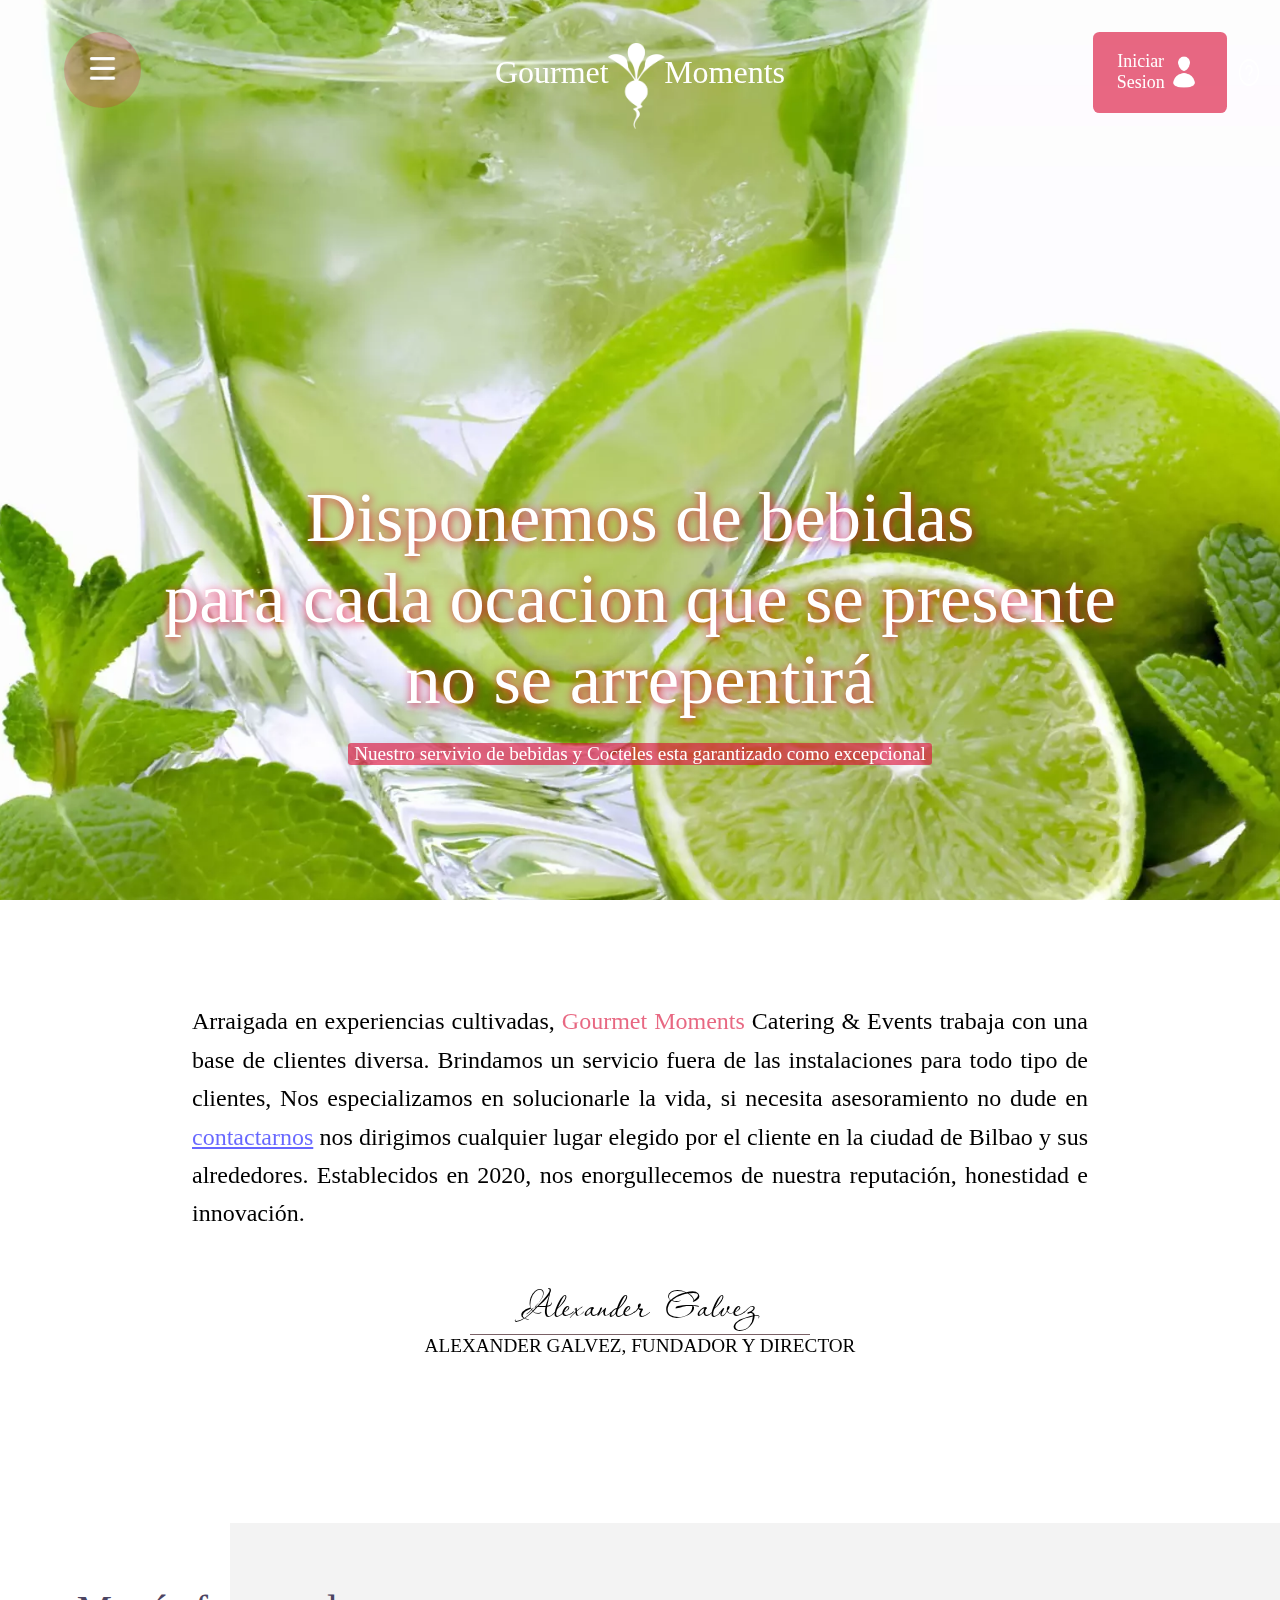
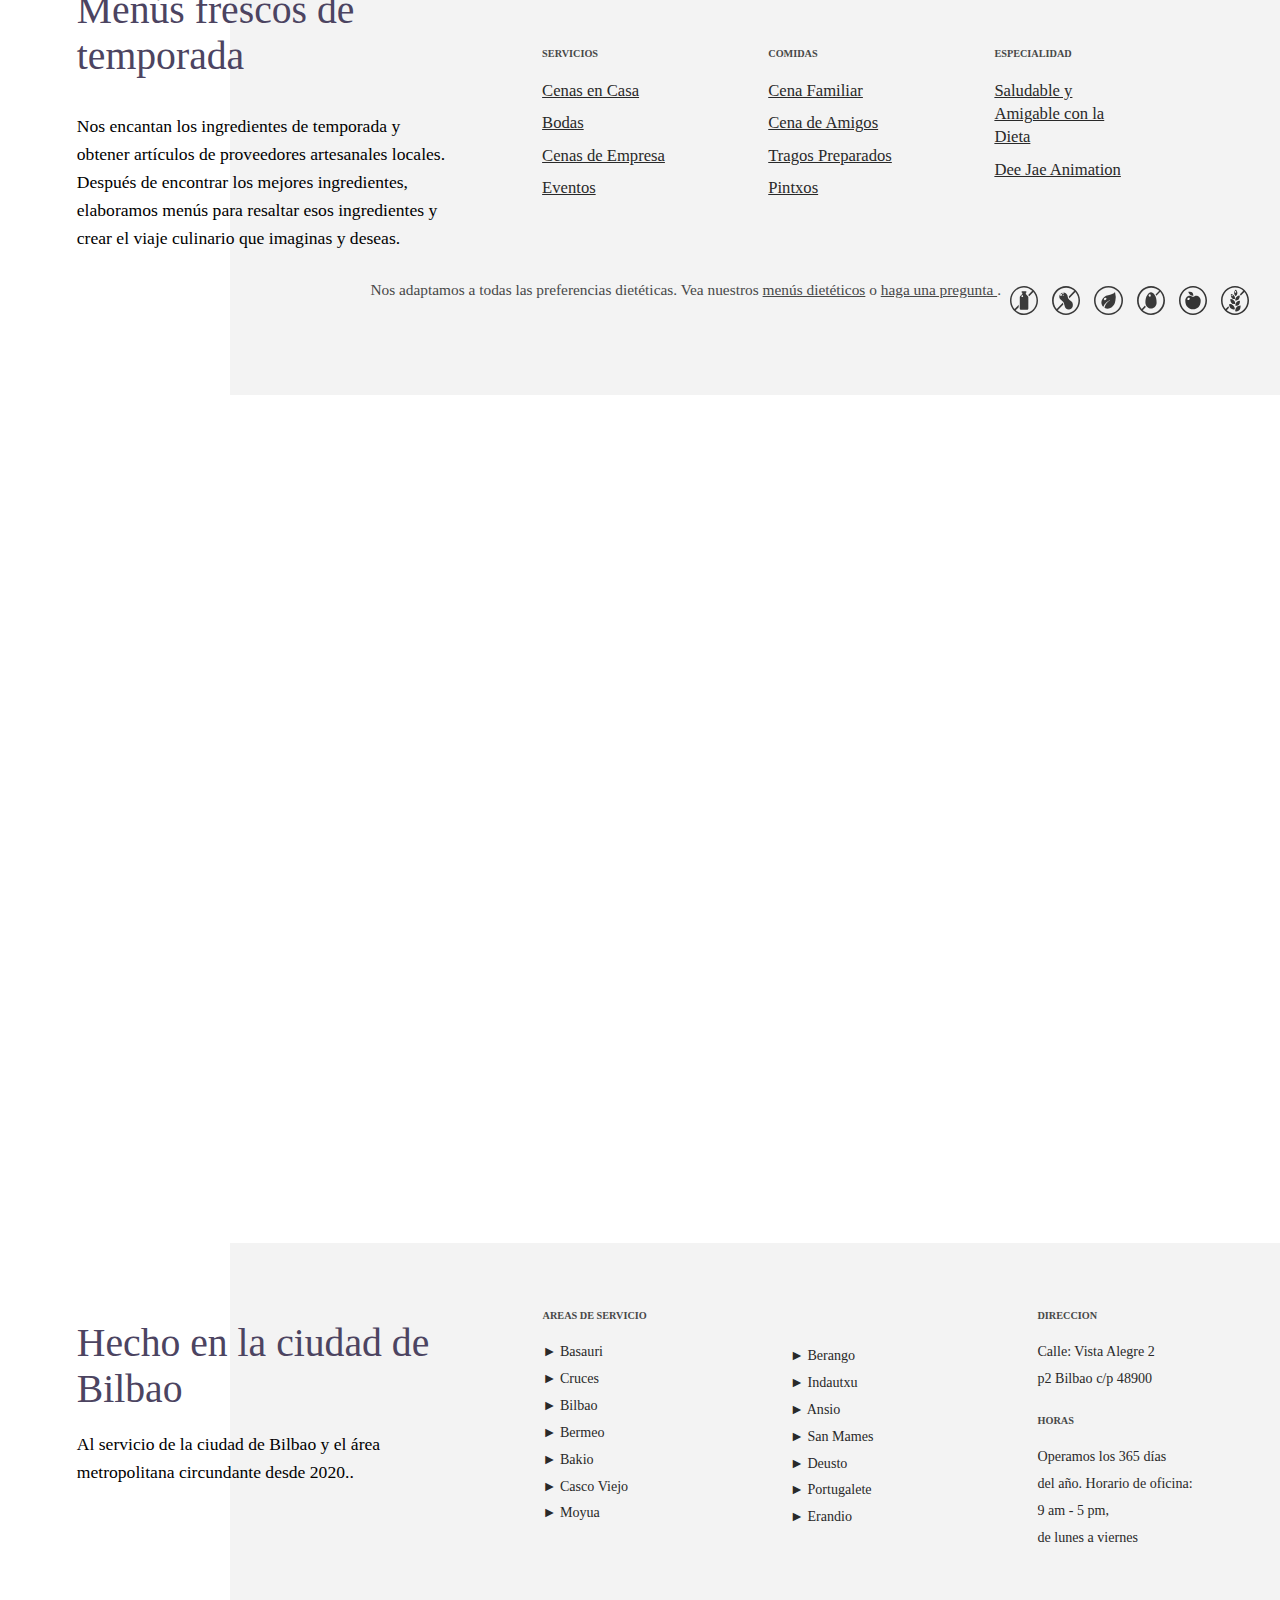
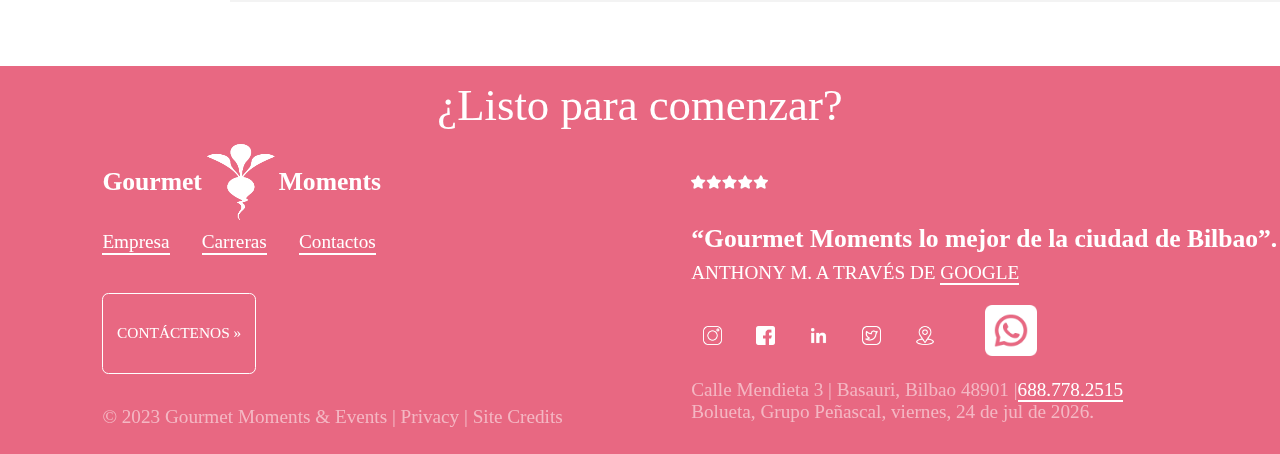
==== commit 33fdf1dc: "cambios de titulos" ====
--- a/Bebidas.html
+++ b/Bebidas.html
@@ -192,9 +192,9 @@
                 <img src="#" alt="slider de fotos" id="imgHder">
 
             </div>
-            <h2 id="titulo">Profundamente <br>arraigado <br>
-                en la experiencia</h2>
-            <h1 id="titulo-pequeno">Gourmet Moments, nos especializamos en ahorrarte trabajo</h1>
+            <h2 id="titulo">Disponemos de bebidas <br>para cada ocacion que se presente <br>
+                no se arrepentirá</h2>
+            <h1 id="titulo-pequeno">Nuestro servivio de bebidas y Cocteles esta garantizado como excepcional</h1>
         </header>
 
         <!--CUERPO WEB-->
--- a/css/estilos.css
+++ b/css/estilos.css
@@ -30,6 +30,7 @@
     background-repeat: no-repeat;
     z-index: -1;
 }
+
 .parallax-TMenus{
     width: 100%;
     height: 100vh;
@@ -390,6 +391,7 @@
 #titulo{
     position: absolute;
     color: white;
+    text-shadow: #dc143c 1px 2px 10px;
    bottom:20%;
    font-size: 5.5vw;
    font-family: 'prata';
@@ -1133,7 +1135,7 @@
 .disponibilidad{
     width: 100%;
     height: 100%;
-    background-color:rgba(142, 28, 51, 0.454);
+    background-color:rgba(161, 114, 126, 0.454);
     padding: 3%;
     padding-bottom: 6%;
     display: grid;
@@ -1255,7 +1257,7 @@
     box-shadow: 10px 10px 10px rgb(142, 28, 51);
 }
 .disp__span-circle{
-    transition: 0.5s;
+    transition: 0.4s;
     margin-top: 3%;
     padding: 1.5%;
     width: 1vw;
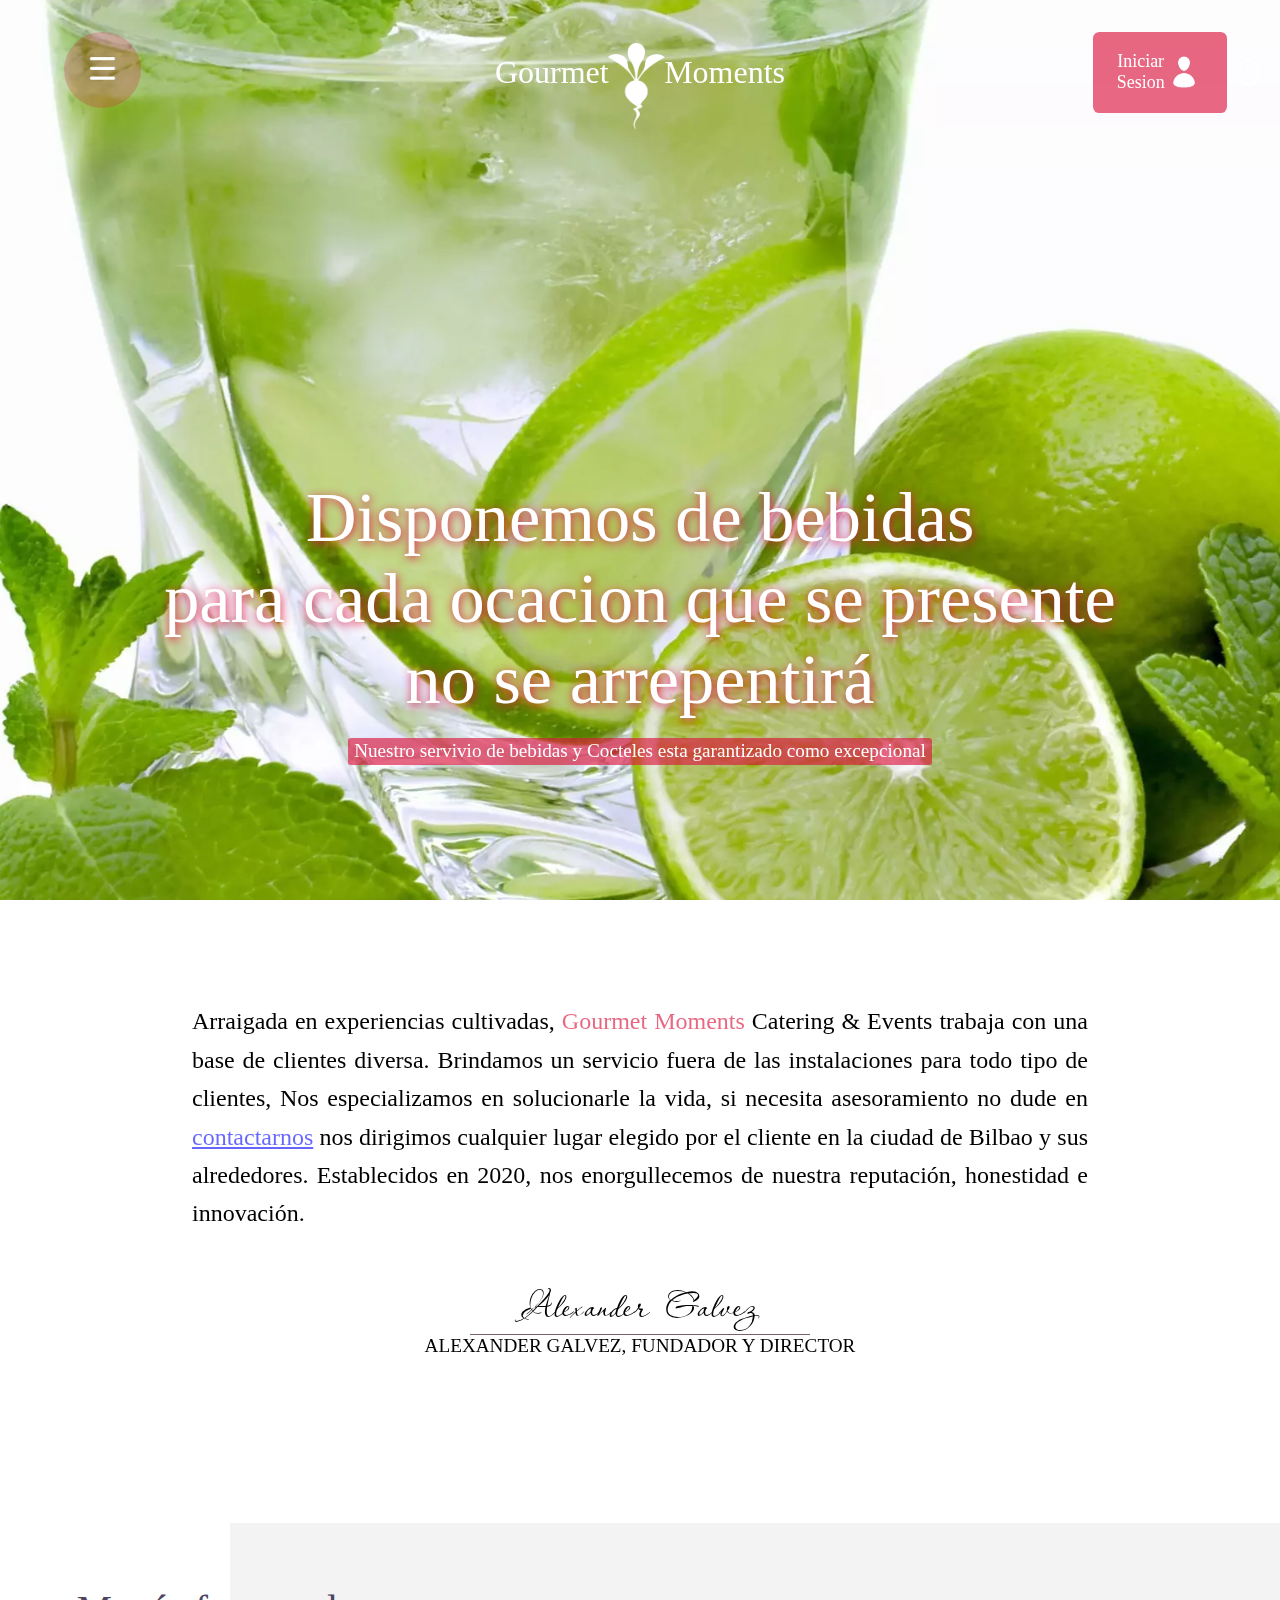
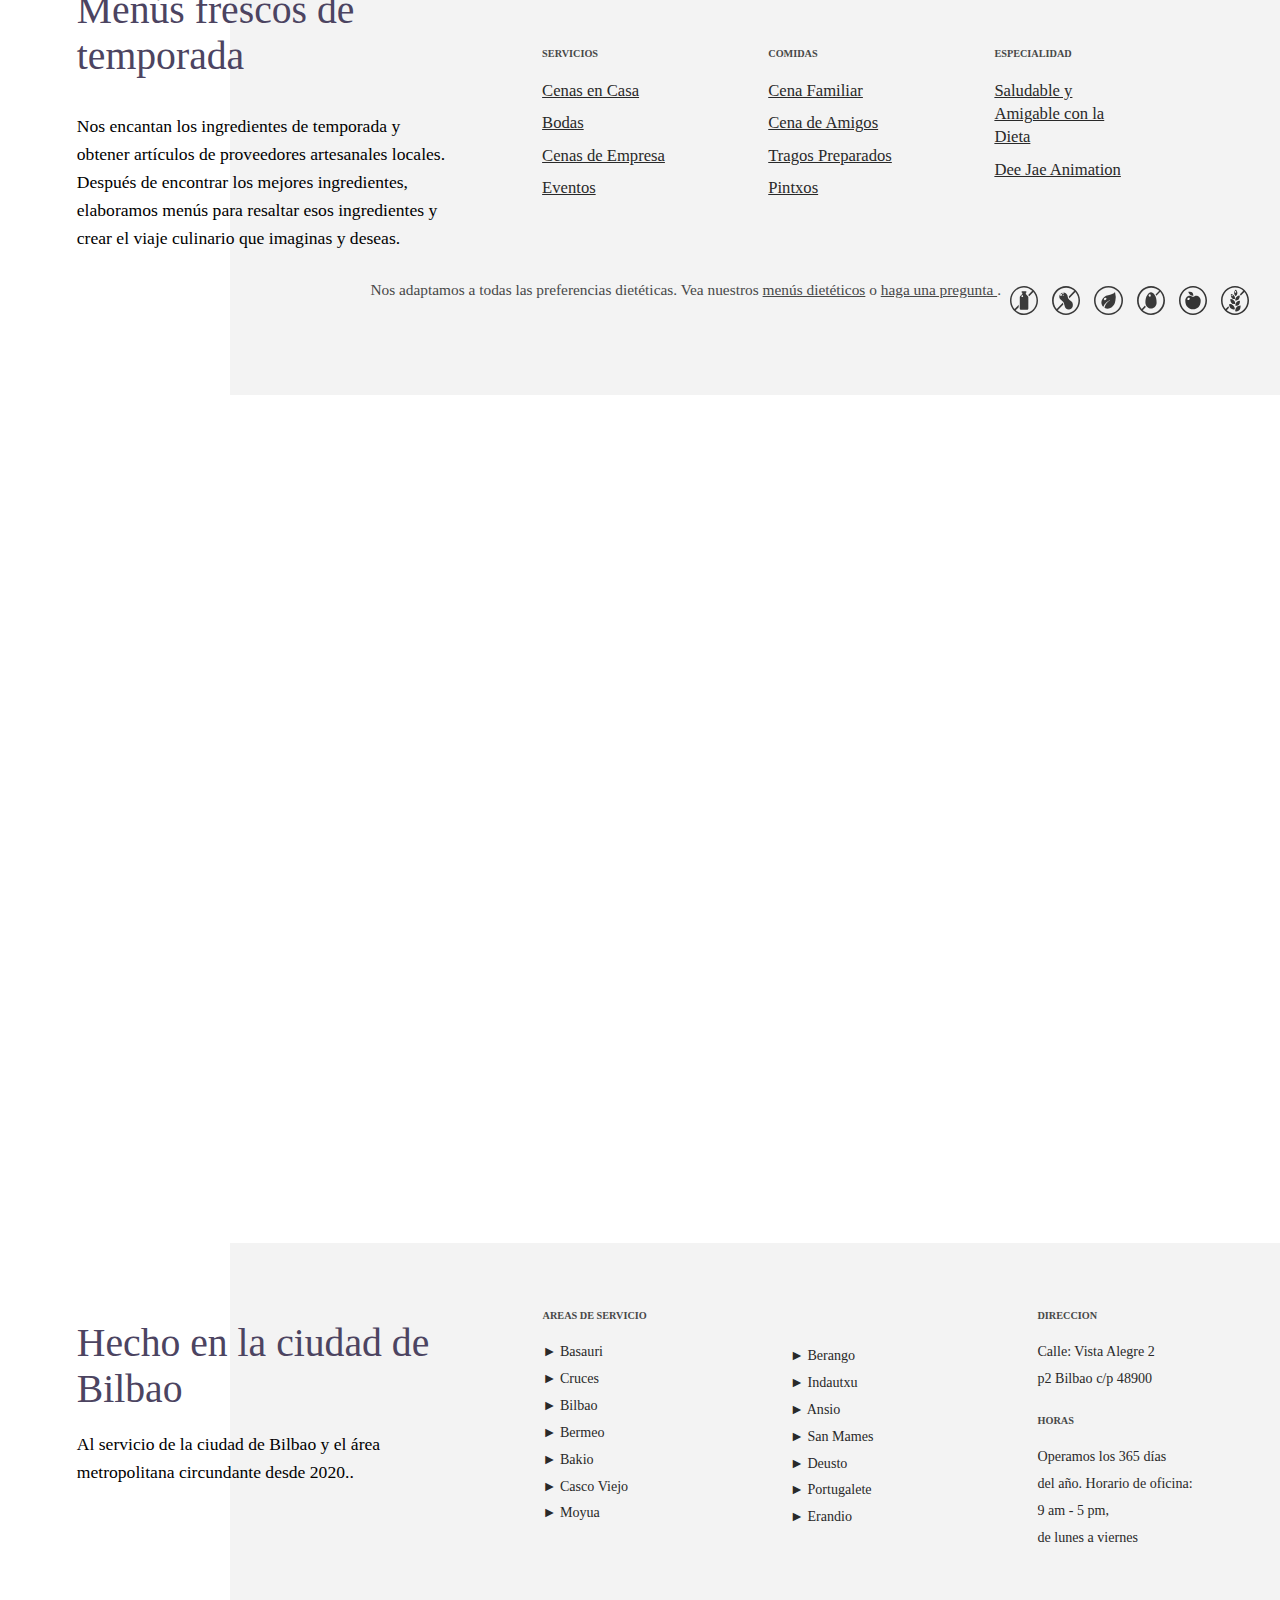
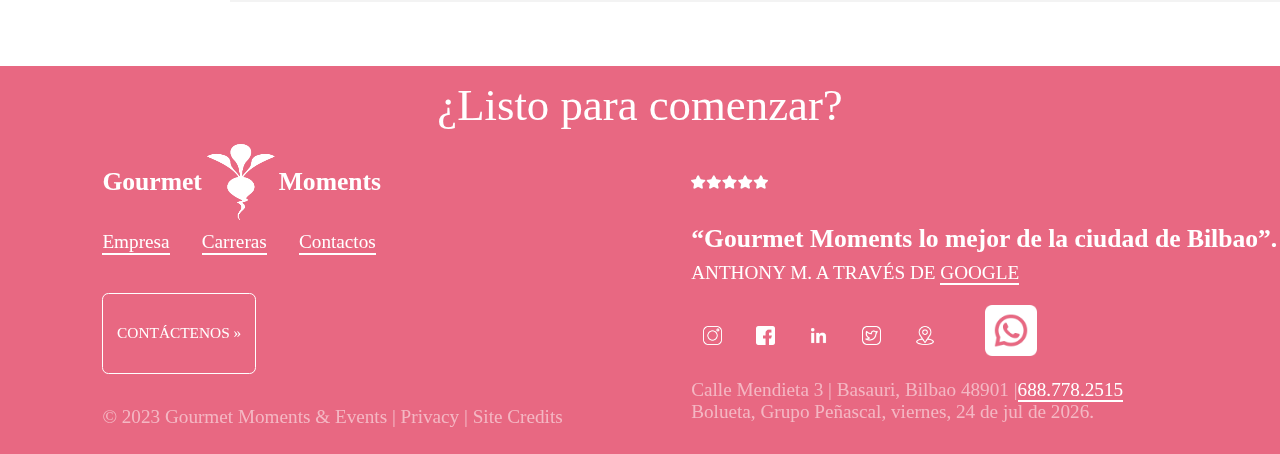
==== commit 0fffc5b2: "revision letras aside" ====
--- a/Bebidas.html
+++ b/Bebidas.html
@@ -150,6 +150,7 @@
 
             <!--navegador Lateral-->
 
+          
             <aside class="nav-lateral" style="width: 0%; visibility: hidden;">
                 <section>
                     <div id="art-Aside">
@@ -162,23 +163,23 @@
 
                     <div class="nav-lateral-scroll">
                         <ul>
-                            <li class="list-lat">Servicios:<img src="multimedia/flechabajo.png" alt=""
+                            <li class="list-lat">Servicios:<img src="multimedia/flechabajo.png" alt="flecha desplegar del menu lateral"
                                     id="arrow"></li>
                         </ul>
                         <ol id="list-lat-ol">
-                            <li class="list-lat-down">Dee Jae</li>
-                            <li class="list-lat-down">Cocteles y Bebidas</li>
-                            <li class="list-lat-down">Nuestros Chef</li>
-                            <li class="list-lat-down">Menus</li>
-                            <li class="list-lat-down">Contactenos</li>
+                            <li class="list-lat-down">Nosotros:</li>
+                            <li class="list-lat-down">Lugares:</li>
+                            <li class="list-lat-down">Acontecimientos:</li>
+                            <li class="list-lat-down">Compañias:</li>
                         </ol>
                         <ul>
-                            <li class="list-lat"><a href="#">Nosotros:</a></li>
-                            <li class="list-lat"><a href="#">Lugares:</a></li>
-                            <li class="list-lat"><a href="#">Acontecimientos:</a></li>
-                            <li class="list-lat"><a href="#">Compañias:</a></li>
+                            <li class="list-lat"><a href="DeeJae.html">Dee Jae </a></li>
+                            <li class="list-lat"><a href="Bebidas.html">Cocteles y Bebidas</a></li>
+                            <li class="list-lat"><a href="Chef.html">Nuestros Chef </a></li>
+                            <li class="list-lat"><a href="tiposMenus.html">Menus </a></li>
+                            <li class="list-lat"><a href="disponibilidad.html">Contactenos</a></li>
                         </ul>
-                        <button class="btnclickAside">CONTÁCTENOS</button>
+                        <button class="btnclickAside">PRINCIPAL</button>
                     </div>
                 </section>
             </aside>
--- a/css/estilos.css
+++ b/css/estilos.css
@@ -400,6 +400,8 @@
 
 #titulo-pequeno{
     position: absolute;
+    margin-inline: 3%;
+    padding: 0.2%;
     bottom: 15%;
     color: white;
     font-size: 1.5vw;
@@ -1609,6 +1611,7 @@
     margin-top: 10%;
 }
 .list-lat{
+    font-size: 4vw;
     margin-left: 4%;
     list-style: none;
     padding: 4%;
@@ -2028,6 +2031,11 @@
     top: 8%;
     left: 8%;
 }
+#arrow{
+    width: 3vw;
+    margin-right: 10%;
+    cursor: pointer;
+}
 
 
 
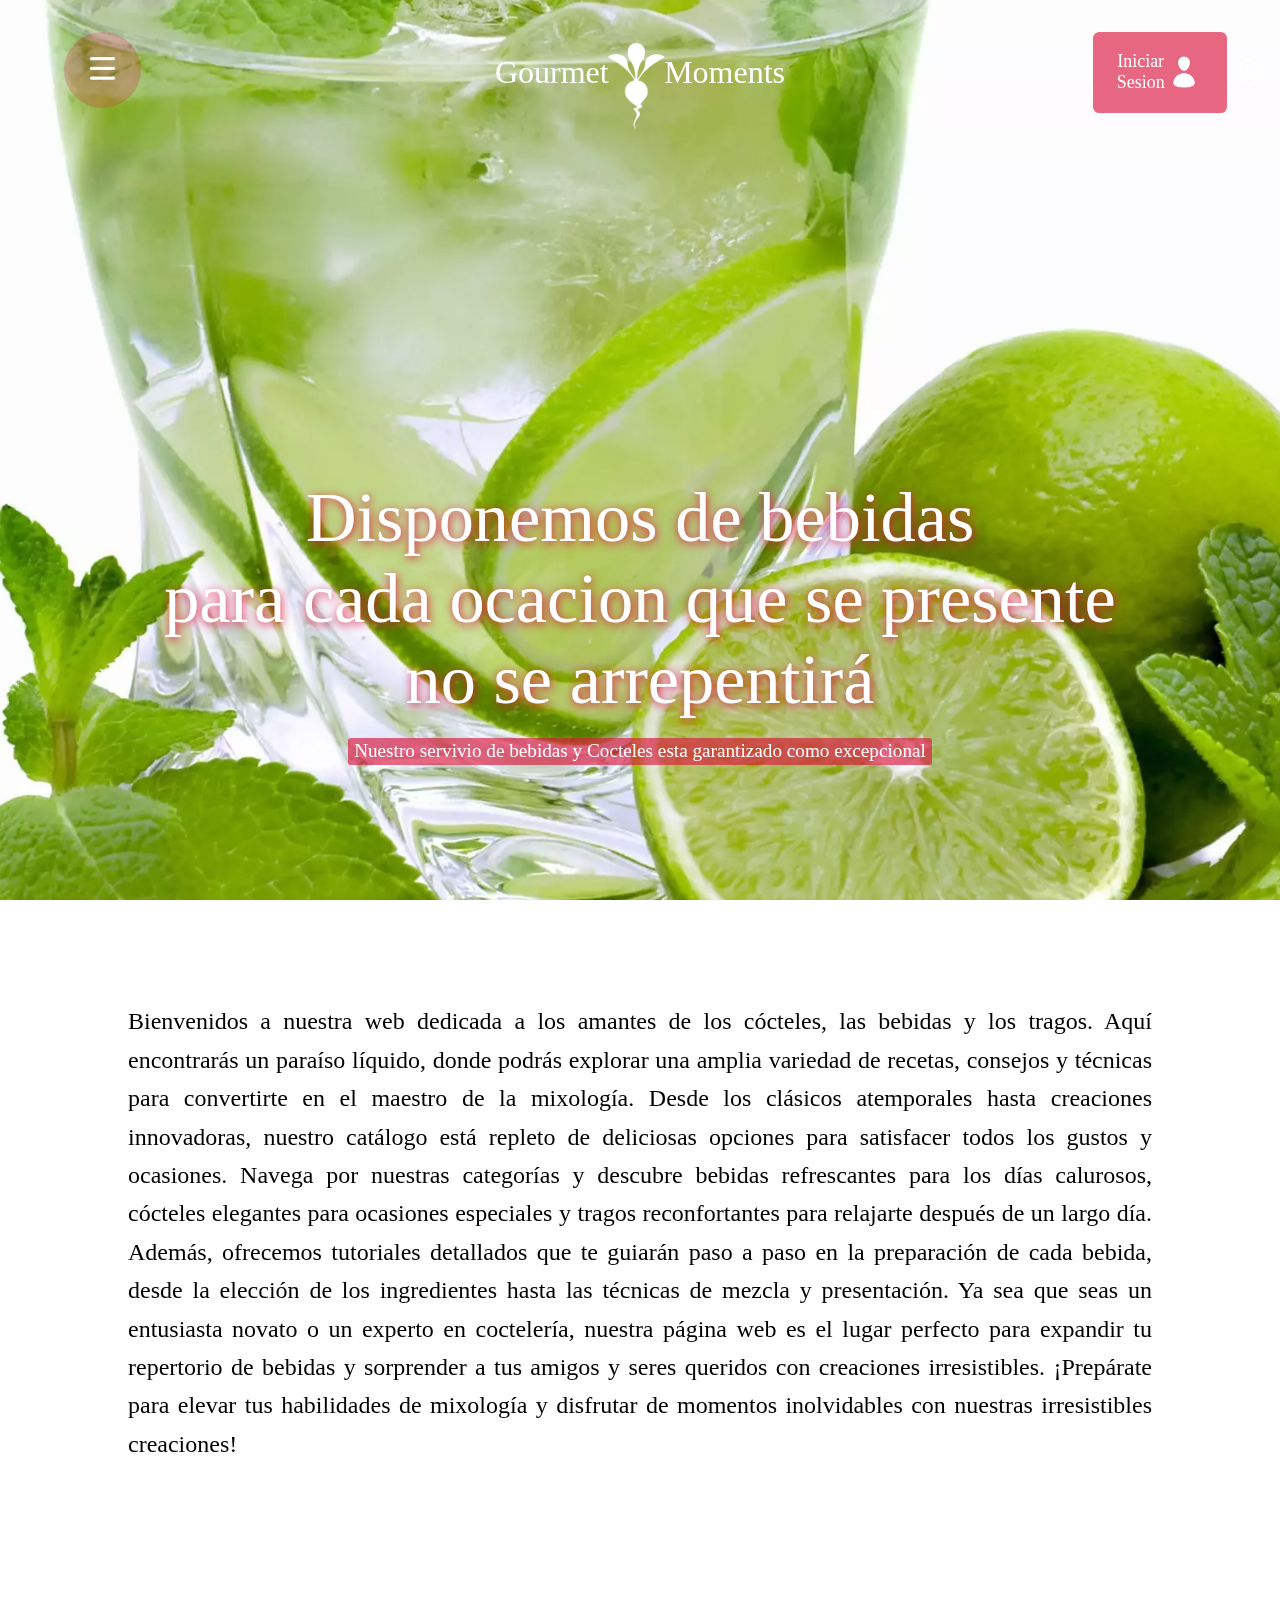
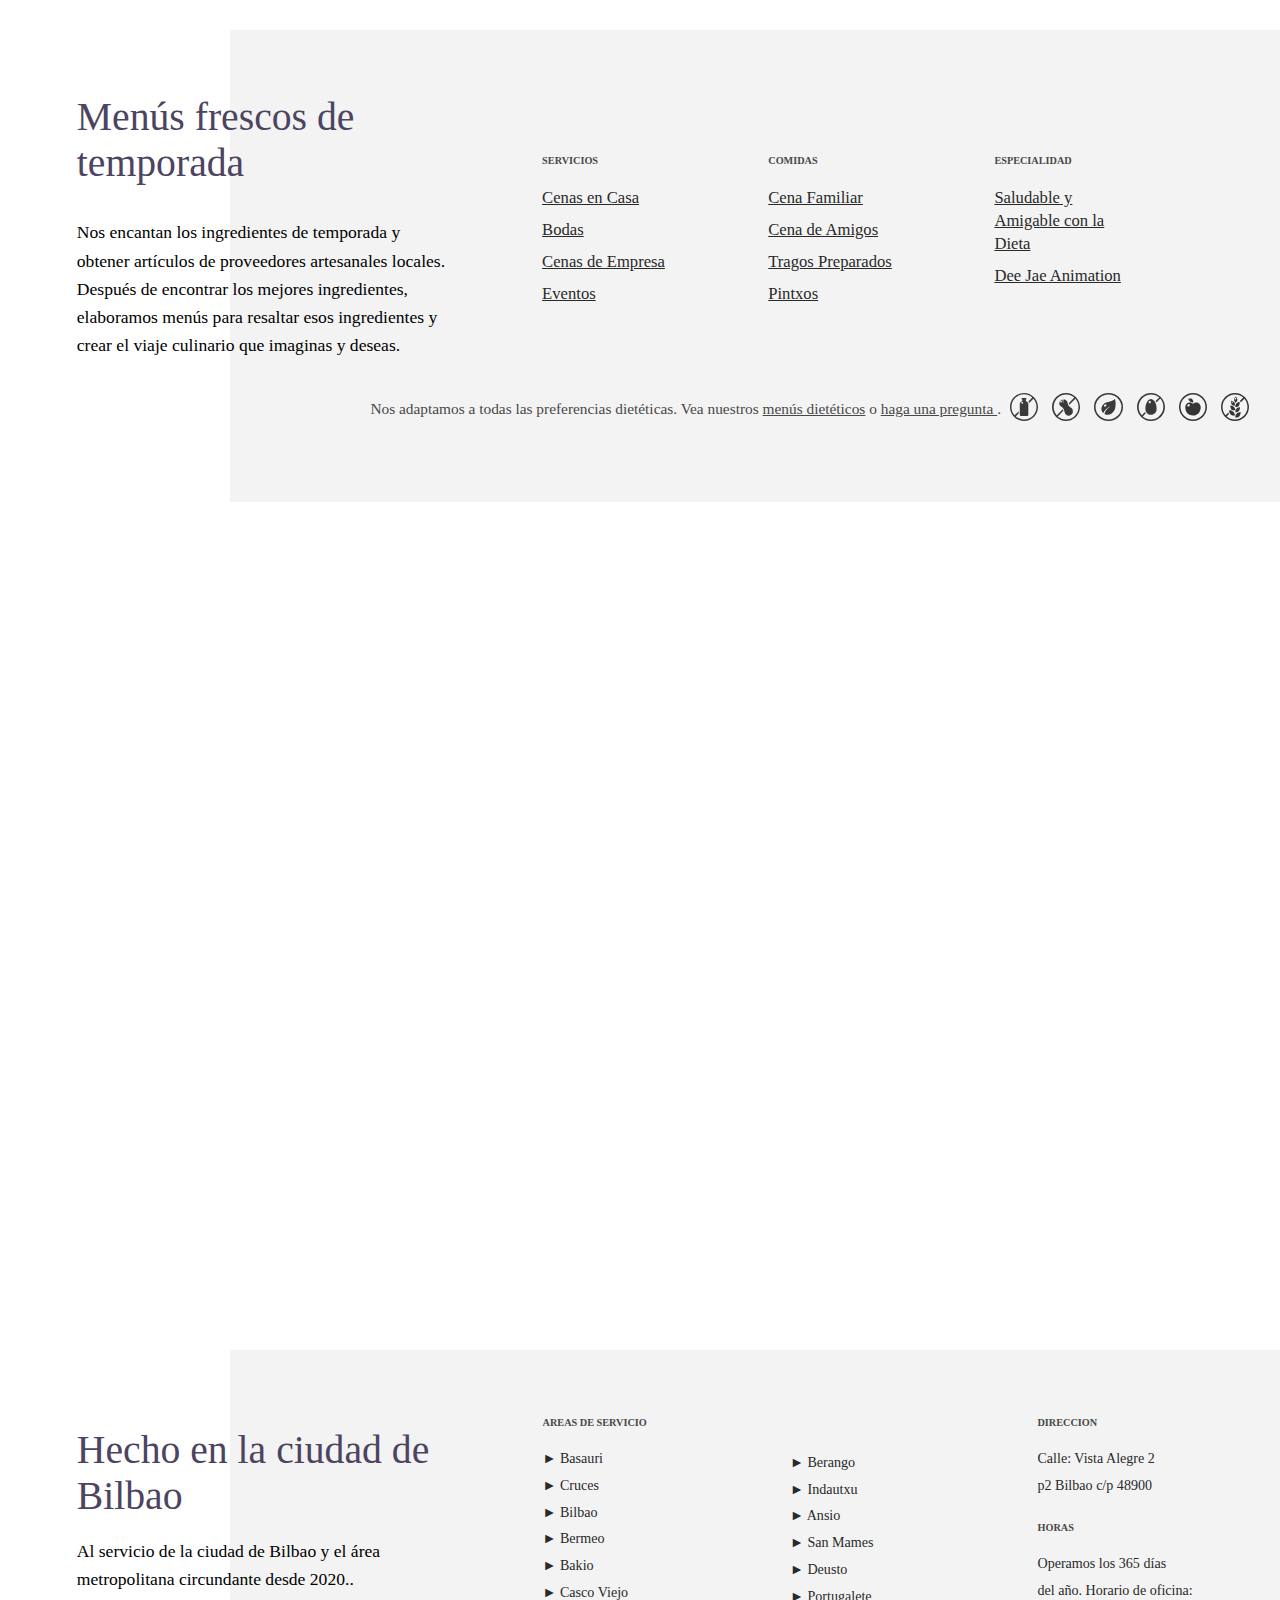
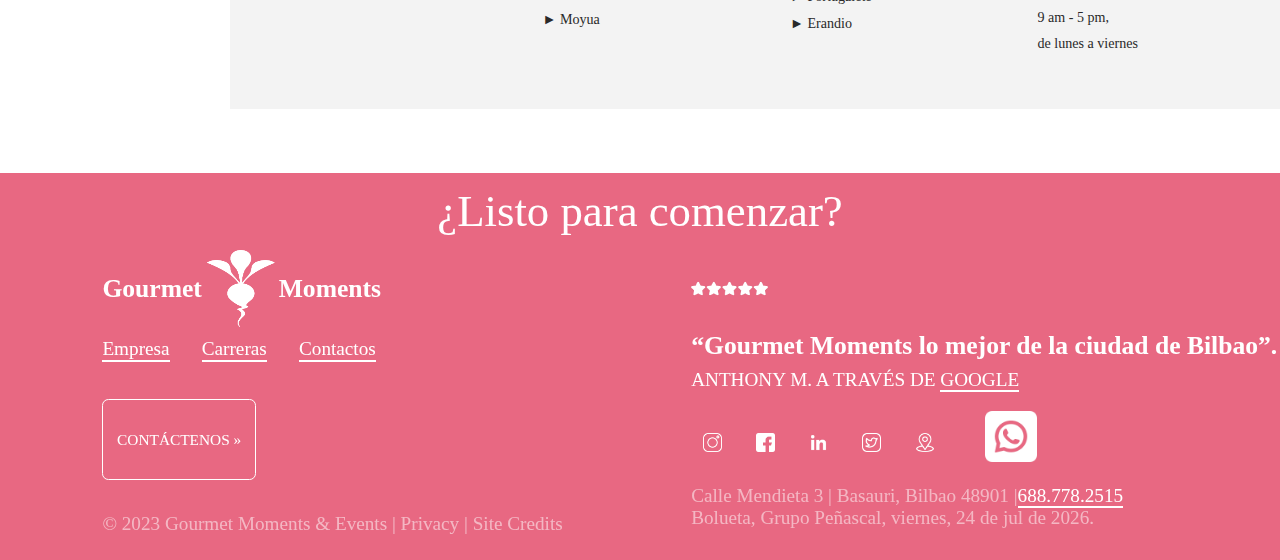
==== commit 07c709c1: "aa" ====
--- a/Bebidas.html
+++ b/Bebidas.html
@@ -5,6 +5,10 @@
     <meta charset="UTF-8">
     <meta name="viewport" content="width=device-width, initial-scale=1.0">
     <link rel="stylesheet" href="css/estilos.css">
+    <meta name="description"
+        content="Gourmet Moments Bebidas, aqui obtendras un tour por las mejores bebidas de Gourmet Moments,y asi decidirse de los tragos que y cocteles que ofrecen nuestrdo bartenders mas experimentados y si desea sus servicios">
+    <meta name="keywords" content="contratar chef, Catering bilbao, Servicios de cocina">
+    <meta name="author" content="Alexander Galvez Benavides">
     <link rel="icon" type="image/png" href="multimedia/logomod.png">
     <title>Gourmet Moments Bebidas</title>
 
@@ -120,37 +124,10 @@
                 </article>
             </div>
 
-            <!--USO DE COOKIS-->
-
-            <div id="cookis" style="display: none;">
-                <p>Nos preocupamos por tu privacidadTanto nosotros como nuestros socios almacenamos información en el
-                    dispositivo o accedemos a ella (por ejemplo, ID únicos en las cookies para el tratamiento de los
-                    datos personales). Puedes aceptar o gestionar las opciones disponibles, como el derecho de oposición
-                    al uso de los intereses legítimos, haciendo clic abajo, o en cualquier otro momento en la página de
-                    la política de privacidad. Si bien se informará a nuestros socios de las opciones elegidas, ello no
-                    afectará a los datos de navegación.Más información en nuestra política de cookies
-                </p>
-                <p> Tanto nosotros como nuestros asociados tratamos los datos para proporcionar: <br>
-                    Utilizar datos de localización geográfica precisa. Analizar activamente las características del
-                    dispositivo para su identificación. Almacenar o acceder a información en un dispositivo. anuncios y
-                    contenido personalizados, medición de anuncios y del contenido, información sobre el público y
-                    desarrollo de productos..</p>
-                <div class="acept-cookis">
-                    <input type="checkbox" id="Acept-Privacity">
-                    <p>&nbsp; He leído y acepto la <a
-                            href="https://retoadventur.com/policies/privacy-policy?gclid=Cj0KCQjwnMWkBhDLARIsAHBOftp-6JOwNP_RJPp3ytcD_K5DFTx3op0TSwmFCV3GIyUdl5csTtCeI-UaAgeGEALw_wcB">
-                            política de privacidad</a> .</p>
-                </div>
-                <div class="acept-cookis">
-                    <input type="checkbox" id="Acept-Notifications">
-                    <p>&nbsp; Acepto que me envien notificaciones al correo electronico</p>
-                </div>
-                <button id="btnAceptar-cookies">Aceptar</button>
-            </div>
 
             <!--navegador Lateral-->
 
-          
+
             <aside class="nav-lateral" style="width: 0%; visibility: hidden;">
                 <section>
                     <div id="art-Aside">
@@ -163,8 +140,8 @@
 
                     <div class="nav-lateral-scroll">
                         <ul>
-                            <li class="list-lat">Servicios:<img src="multimedia/flechabajo.png" alt="flecha desplegar del menu lateral"
-                                    id="arrow"></li>
+                            <li class="list-lat">Servicios:<img src="multimedia/flechabajo.png"
+                                    alt="flecha desplegar del menu lateral" id="arrow"></li>
                         </ul>
                         <ol id="list-lat-ol">
                             <li class="list-lat-down">Nosotros:</li>
@@ -201,19 +178,22 @@
         <!--CUERPO WEB-->
 
         <div id="articulo-presentacion">
-            <div id="art-presentacion">
-                <p>Arraigada en experiencias cultivadas, <strong id="titulo-pag">Gourmet Moments</strong> Catering &
-                    Events trabaja con una base de clientes diversa. Brindamos un servicio fuera de
-                    las instalaciones para todo tipo de clientes, Nos
-                    especializamos en solucionarle la vida, si necesita asesoramiento no dude en <strong
-                        id="titulo-contactar"><a href="#piedepagina"><u>contactarnos</u></a> </strong> nos dirigimos
-                    cualquier lugar elegido por el cliente en la ciudad de Bilbao y sus alrededores. Establecidos en
-                    2020,
-                    nos enorgullecemos de nuestra reputación, honestidad e innovación.
+            <div id="parrafo-presentacion">
+                <p>Bienvenidos a nuestra web dedicada a los amantes de los cócteles, las bebidas y los tragos.
+                    Aquí encontrarás un paraíso líquido, donde podrás explorar una amplia variedad de recetas, consejos
+                    y técnicas para convertirte en el maestro de la mixología. Desde los clásicos atemporales hasta
+                    creaciones innovadoras, nuestro catálogo está repleto de deliciosas opciones para satisfacer todos
+                    los gustos y ocasiones. Navega por nuestras categorías y descubre bebidas refrescantes para los días
+                    calurosos, cócteles elegantes para ocasiones especiales y tragos reconfortantes para relajarte
+                    después de un largo día. Además, ofrecemos tutoriales detallados que te guiarán paso a paso en la
+                    preparación de cada bebida, desde la elección de los ingredientes hasta las técnicas de mezcla y
+                    presentación. Ya sea que seas un entusiasta novato o un experto en coctelería, nuestra página web es
+                    el lugar perfecto para expandir tu repertorio de bebidas y sorprender a tus amigos y seres queridos
+                    con creaciones irresistibles. ¡Prepárate para elevar tus habilidades de mixología y disfrutar de
+                    momentos inolvidables con nuestras irresistibles creaciones!
                     <br>
                 </p>
-                <span id="firma"> Alexander Galvez</span>
-                <span id="firma-description">ALEXANDER GALVEZ, FUNDADOR Y DIRECTOR</span>
+
             </div>
         </div>
 
--- a/css/estilos.css
+++ b/css/estilos.css
@@ -84,7 +84,7 @@
     right: 30%;
     width: 40%;
     margin: 0 auto;
-    z-index: 500;
+    z-index: 900;
     border-radius: 1.5vw;
     padding: 2%;
     font-family: 'lato';	
@@ -266,7 +266,7 @@
     top: 0%;
     padding-top: 2%;
     height: 100vh;
-    z-index: 1000;
+    z-index: 800;
     background-color:  #a0122f;
     transition: 0.6s;
 }
@@ -427,6 +427,23 @@
     font-family: 'prata';
     line-height: 1.6em ;  
 }
+
+#parrafo-presentacion{
+    display: flex;
+    flex-direction: column;
+    justify-content: center;
+    text-align: center;
+    padding: 8%;
+    padding-inline: 10%;
+    text-align: justify;
+   }
+ #parrafo-presentacion p{
+    font-size:clamp(0.7em, 2vw, 1.5em);
+    font-weight: 100;
+    font-family: 'prata';
+    line-height: 1.6em ;  
+}
+
 #firma{
     width: 38%;
     margin: 0 auto;
@@ -636,6 +653,7 @@
     font-size: 1.2vw;
     font-family: 'lato';
     display: flex;
+    align-items: center;
     color: #474848;
  }
  .icoImgSvg{
@@ -1404,7 +1422,7 @@
         left: 0%;
         width: 100%;
         height: 100vh;
-        z-index: 500;
+        z-index: 900;
         border-radius: 1.5vw;
         padding: 6%;
         font-family: 'lato';	
@@ -1774,6 +1792,7 @@
     padding-inline: 3%;
     text-align: justify;
    }
+
    .s1l-text{
     text-align: justify;
     line-height: 1.6em ;    
